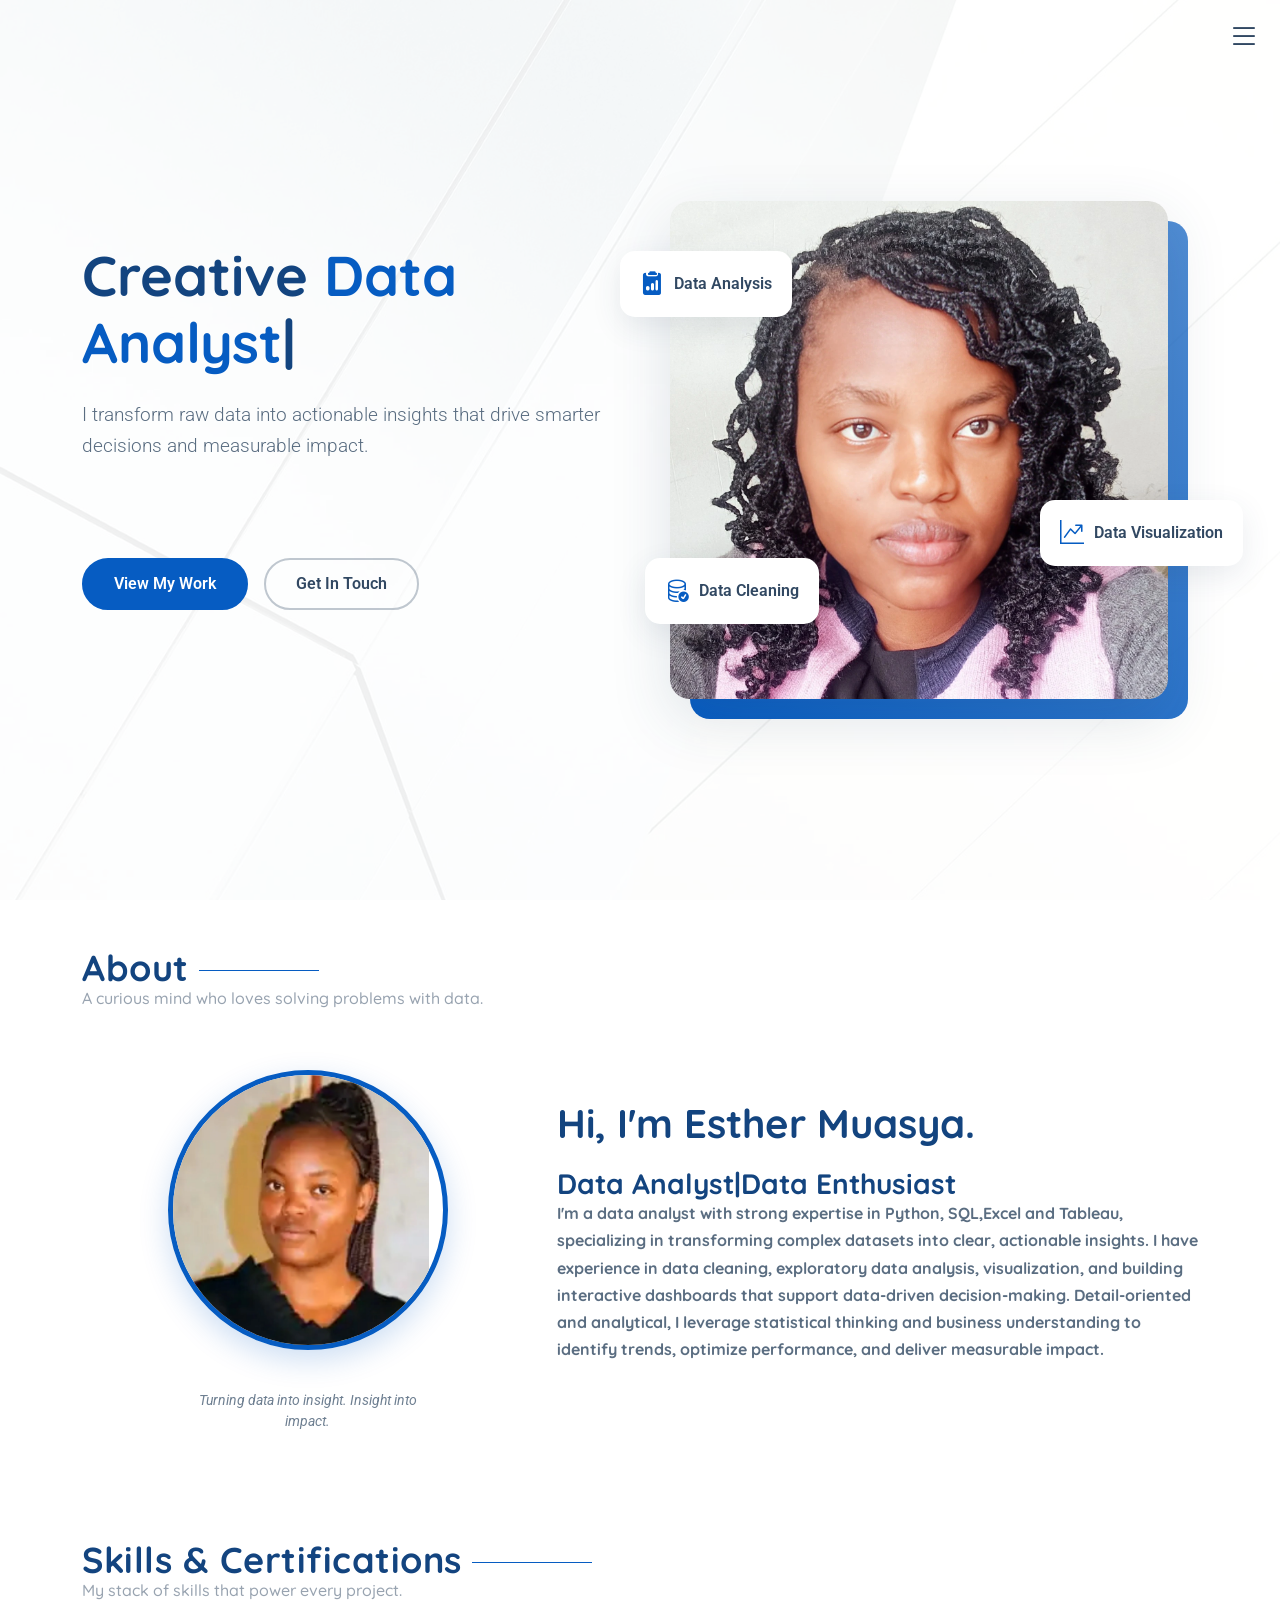
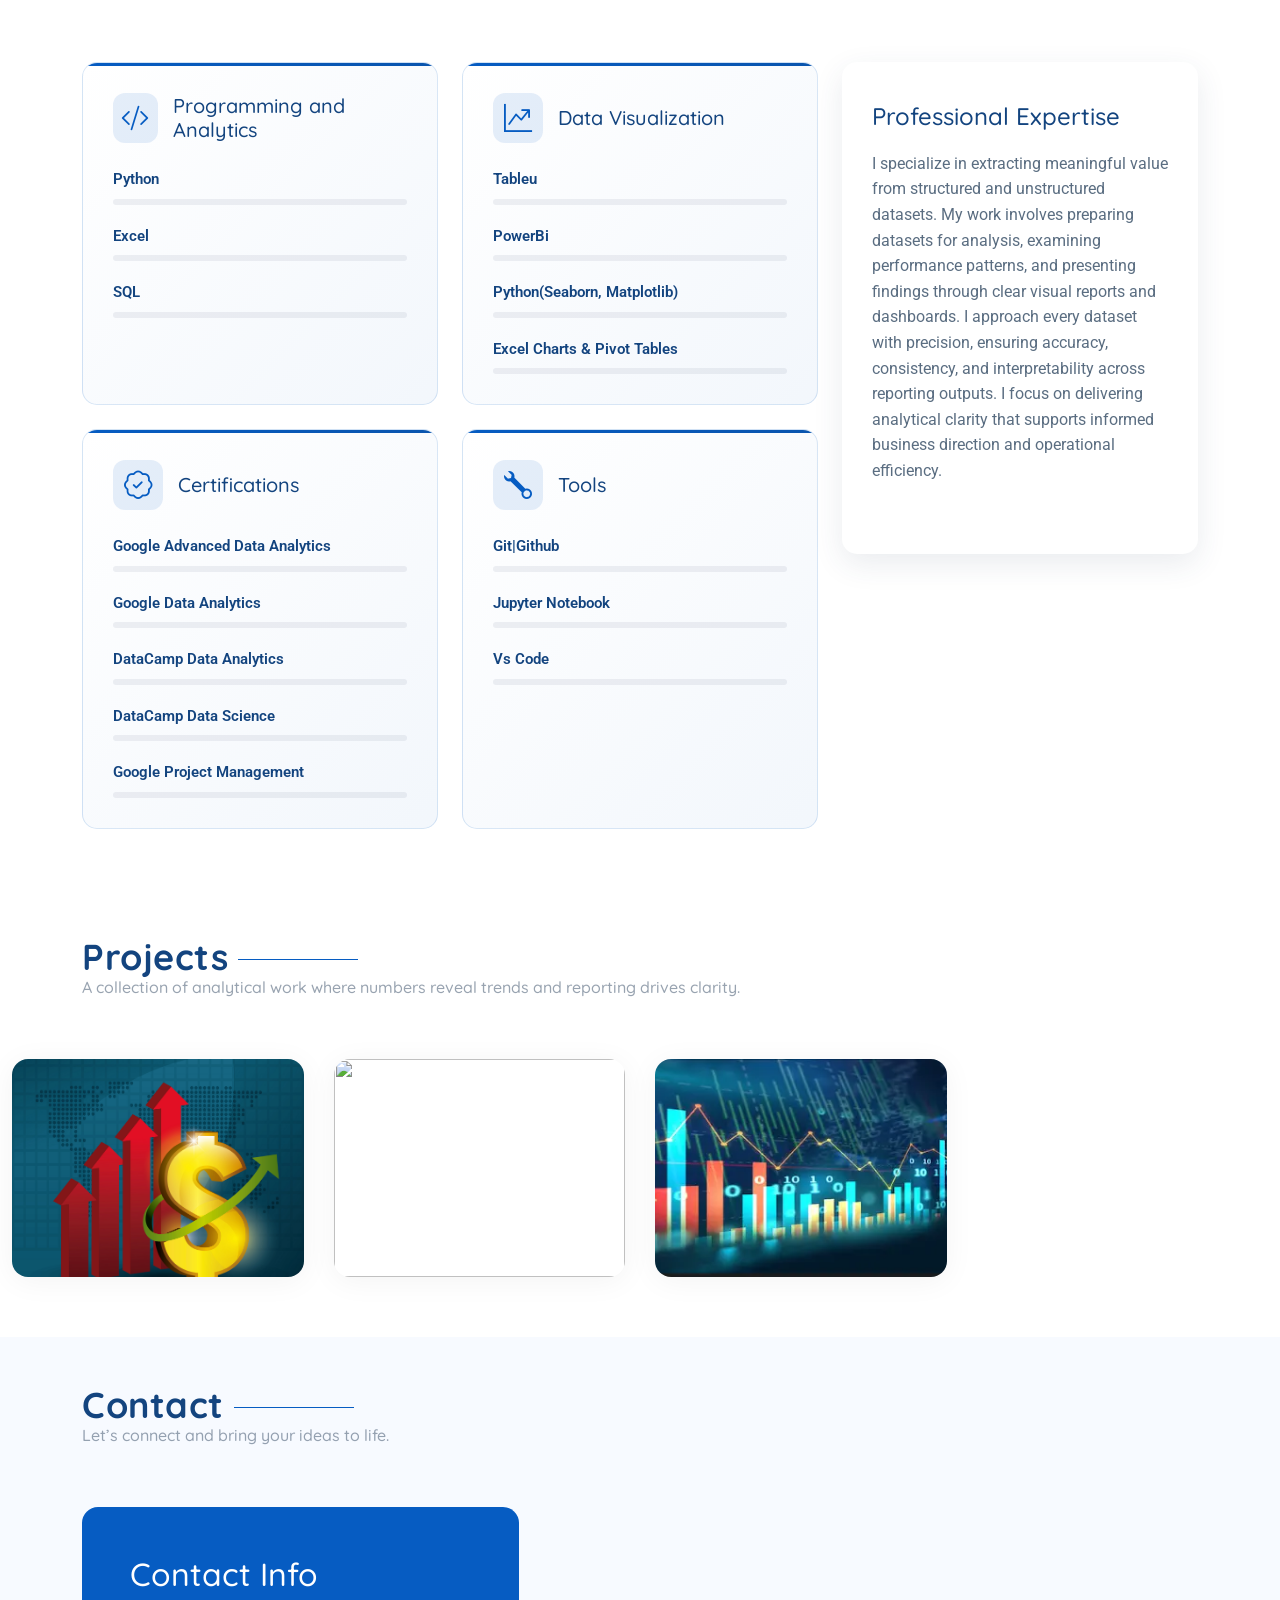
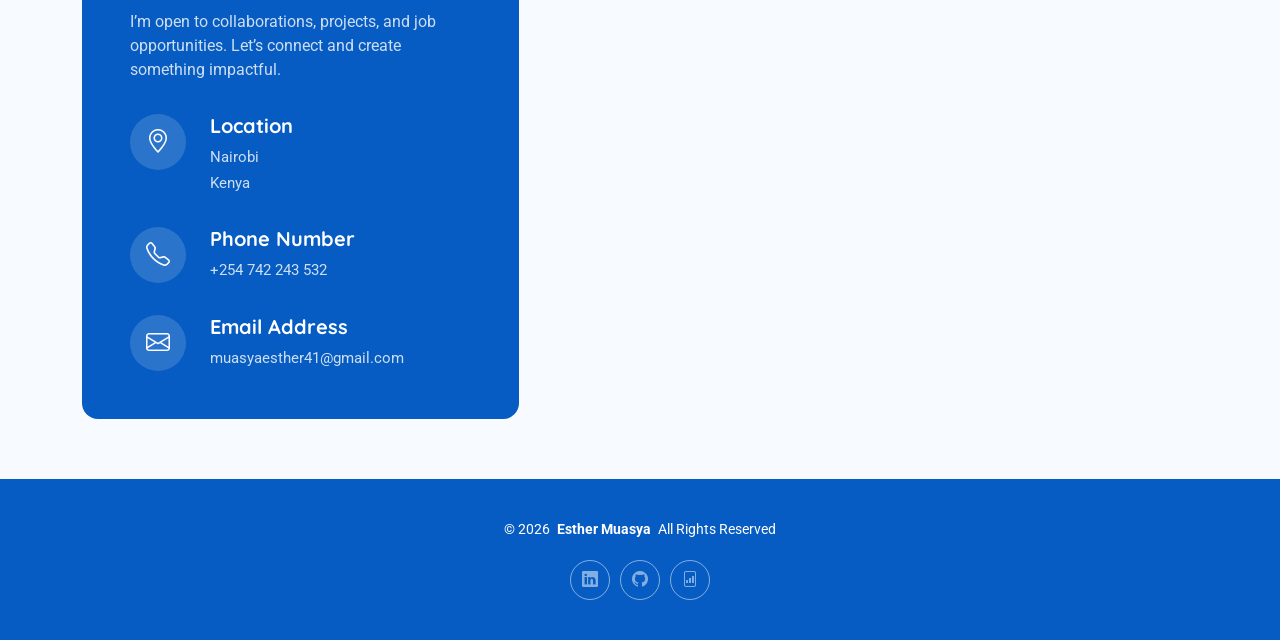
==== index.html @ fe65dd3e "portfolio website" ====
<!DOCTYPE html>
<html lang="en">

<head>
  <meta charset="utf-8">
  <meta content="width=device-width, initial-scale=1.0" name="viewport">
  <title>Esther Muasya</title>
  <meta name="description" content="">
  <meta name="keywords" content="">

  <!-- Favicons -->
  <link href="assets/img/fav1.png" rel="icon">
  <link href="assets/img/apple-touch-icon.png" rel="apple-touch-icon">

  <!-- Fonts -->
  <link href="https://fonts.googleapis.com" rel="preconnect">
  <link href="https://fonts.gstatic.com" rel="preconnect" crossorigin>
  <link href="https://fonts.googleapis.com/css2?family=Roboto:ital,wght@0,100;0,300;0,400;0,500;0,700;0,900;1,100;1,300;1,400;1,500;1,700;1,900&family=Open+Sans:ital,wght@0,300;0,400;0,500;0,600;0,700;0,800;1,300;1,400;1,500;1,600;1,700;1,800&family=Quicksand:wght@300;400;500;600;700&display=swap" rel="stylesheet">

  <!-- Vendor CSS Files -->
  <link href="assets/vendor/bootstrap/css/bootstrap.min.css" rel="stylesheet">
  <link href="assets/vendor/bootstrap-icons/bootstrap-icons.css" rel="stylesheet">
  <link href="assets/vendor/aos/aos.css" rel="stylesheet">
  <link href="assets/vendor/glightbox/css/glightbox.min.css" rel="stylesheet">
  <link href="assets/vendor/swiper/swiper-bundle.min.css" rel="stylesheet">

  <!-- Main CSS File -->
  <link href="assets/css/main.css" rel="stylesheet">

  <!-- =======================================================
  * Template Name: Style
  * Template URL: https://bootstrapmade.com/style-bootstrap-portfolio-template/
  * Updated: Jul 02 2025 with Bootstrap v5.3.7
  * Author: BootstrapMade.com
  * License: https://bootstrapmade.com/license/
  ======================================================== -->
</head>

<body class="index-page">

  <header id="header" class="header d-flex align-items-center fixed-top">
    <div class="container-fluid position-relative d-flex align-items-center justify-content-between">

      <a href="index.html" class="logo d-flex align-items-center">
        <!-- Uncomment the line below if you also wish to use an image logo -->
        <!-- <img src="assets/img/logo.webp" alt=""> -->
        <!-- Uncomment the line below if you also wish to use an text logo -->
        <!-- <h1 class="sitename">Style</h1>  -->
      </a>

      <nav id="navmenu" class="navmenu">

        <div class="profile-img">
          <img src="assets/img/profile/prof.webp" alt="" class="img-fluid rounded-circle">
        </div>

        <a href="index.html" class="logo d-flex align-items-center justify-content-center active">
          <!-- Uncomment the line below if you also wish to use an image logo -->
          <!-- <img src="assets/img/logo.webp" alt=""> -->
          <h1 class="sitename">Esther Muasya</h1>
        </a>

        <div class="social-links text-center">
        <a href="https://www.linkedin.com/in/esther-muasya-0b93b4244" target="blank", rel="noopener noreferrer"><i class="bi bi-linkedin"></i></a>
        <a href="https://github.com/EstherMuasya" target="_blank"><i class="bi bi-github"></i></a>
        <a href="https://public.tableau.com/app/profile/esther.muasya/vizzes" target="blank"><i class="bi bi-file-bar-graph"></i></a>
        </div>

        <ul>
          <li><a href="#hero">Home</a></li>
          <li><a href="#about">About</a></li>
          <li><a href="#skills">Skills & Certifications</a></li>
          <!--<li><a href="#services">Services</a></li>-->
          <li><a href="#portfolio">Projects</a></li>
          
         <!--<li class="dropdown"><a href="#"><span>Dropdown</span> <i class="bi bi-chevron-down toggle-dropdown"></i></a>
            <ul>
              <li><a href="#">Dropdown 1</a></li>
              <li class="dropdown"><a href="#"><span>Deep Dropdown</span> <i class="bi bi-chevron-down toggle-dropdown"></i></a>
                <ul>
                  <li><a href="#">Deep Dropdown 1</a></li>
                  <li><a href="#">Deep Dropdown 2</a></li>
                  <li><a href="#">Deep Dropdown 3</a></li>
                  <li><a href="#">Deep Dropdown 4</a></li>
                  <li><a href="#">Deep Dropdown 5</a></li>
                </ul>
              </li>
              <li><a href="#">Dropdown 2</a></li>
              <li><a href="#">Dropdown 3</a></li>
              <li><a href="#">Dropdown 4</a></li>
            </ul>
          </li> -->
          <li><a href="#contact">Contact</a></li>
        </ul>
        <i class="mobile-nav-toggle d-xl-none bi bi-list"></i>
      </nav>

    </div>
  </header>

  <main class="main">

    <!-- Hero Section -->
    <section id="hero" class="hero section">

      <div class="container">
        <div class="row g-0 align-items-center">

          <div class="col-lg-6 hero-content" data-aos="fade-right" data-aos-delay="100">
            <div class="content-wrapper">
              <h1 class="hero-title">Creative <span class="typed" data-typed-items="Data Analyst, Data Enthusiast"></span></h1>
              <p class="lead">I transform raw data into actionable insights that drive smarter decisions and measurable impact. </p>
              <div class="hero-stats" data-aos="fade-up" data-aos-delay="200">
                <div class="stat-item">
                  <!--<span class="purecounter" data-purecounter-start="0" data-purecounter-end="15" data-purecounter-duration="2">0</span>
                  <span class="stat-label">Projects Completed</span>-->
                </div>
                <div class="stat-item">
                  <!--<span class="purecounter" data-purecounter-start="0" data-purecounter-end="2" data-purecounter-duration="2">0</span>
                  <span class="stat-label">Years Experience</span>-->
                </div>
                <div class="stat-item">
                 <!--<span class="purecounter" data-purecounter-start="0" data-purecounter-end="10" data-purecounter-duration="2">0</span>
                  <span class="stat-label">Happy Clients</span> -->
                </div>
              </div> 

              <div class="hero-actions" data-aos="fade-up" data-aos-delay="300">
                <a href="#portfolio" class="btn btn-primary">View My Work</a>
                <a href="#contact" class="btn btn-outline">Get In Touch</a>
              </div>

              <!--<div class="social-links" data-aos="fade-up" data-aos-delay="400">
                <a href="#"><i class="bi bi-twitter"></i></a>
                <a href="#"><i class="bi bi-linkedin"></i></a>
                <a href="#"><i class="bi bi-github"></i></a>
                <a href="#"><i class="bi bi-instagram"></i></a>
              </div> -->
            </div>
          </div>

          <div class="col-lg-6 hero-image" data-aos="fade-left" data-aos-delay="200">
            <div class="image-container">
              <div class="floating-elements">
                <div class="floating-card card-1" data-aos="zoom-in" data-aos-delay="300">
                  <i class="bi bi-clipboard2-data-fill"></i>
                  <span>Data Analysis</span>
  
                </div>
                <div class="floating-card card-2" data-aos="zoom-in" data-aos-delay="400">
                  <i class="bi bi-graph-up-arrow"></i>
                  <span>Data Visualization</span>
                </div>
                <div class="floating-card card-3" data-aos="zoom-in" data-aos-delay="400">
                  <i class="bi bi-database-check"></i>
                  <span>Data Cleaning</span>
                </div>
                
              </div>
              <img src="assets/img/profile/prof.webp" alt="Portfolio Hero" class="img-fluid hero-main-image">
              <div class="image-overlay"></div>
            </div>
          </div>

        </div>
      </div>

    </section><!-- /Hero Section -->

    <!-- About Section -->
    <section id="about" class="about section">

      <!-- Section Title -->
      <div class="container section-title">
        <h2>About</h2>
        <p>A curious mind who loves solving problems with data.</p>
      </div><!-- End Section Title -->

      <div class="container" data-aos="fade-up" data-aos-delay="100">

        <div class="row align-items-center">

          <div class="col-lg-5" data-aos="fade-right" data-aos-delay="200">
            <div class="profile-image-wrapper">
              <div class="profile-image">
                <img src="assets/img/profile/img3.webp" alt="Profile" class="img-fluid">
              </div>
              <div class="signature-section">
                
                <p class="quote">Turning data into insight. Insight into impact.</p>
              </div>
            </div>
          </div>

          <div class="col-lg-7" data-aos="fade-left" data-aos-delay="300">
            <div class="about-content">
              <div class="intro">
                <h2>Hi, I'm Esther Muasya. <h3 style="margin-top:0; font-weight:bold;">  Data Analyst|Data Enthusiast
                <p>I'm a data analyst with strong expertise in Python, SQL,Excel and Tableau, specializing in transforming complex datasets into clear, 
                  actionable insights. I have experience in data cleaning, exploratory data analysis, visualization, and building interactive dashboards 
                  that support data-driven decision-making. Detail-oriented and analytical, I leverage statistical thinking and business understanding to 
                  identify trends, optimize performance, and deliver measurable impact.</p>
              </div>

              <!--<div class="skills-grid">
                <div class="skill-item" data-aos="zoom-in" data-aos-delay="400">
                  <div class="skill-icon">
                    <i class="bi bi-database-add"></i>
                  </div>
                  <h4>Data Analysis</h4>
                  <p>I transform raw data into insights that drive smarter decisions.</p>
                </div>
                <div class="skill-item" data-aos="zoom-in" data-aos-delay="450">
                  <div class="skill-icon">
                    <i class="bi bi-code-slash"></i>
                  </div>
                  <h4>Development</h4>
                  <p>I build functional and user-friendly systems that solve real problems.</p>
                </div>
                <div class="skill-item" data-aos="zoom-in" data-aos-delay="500">
                  <div class="skill-icon">
                    <i class="bi bi-airplane-engines"></i>
                  </div>
                  <h4>SEO</h4>
                  <p>I optimize websites to improve visibility, ranking, and growth</p>
                </div>
              </div> 

              <div class="journey-timeline" data-aos="fade-up" data-aos-delay="300">
                <div class="timeline-item">
                  <div class="year">2019</div>
                  <div class="description">Graduated with B.A. in Digital Design from Creative University</div>
                </div>
                <div class="timeline-item">
                  <div class="year">2020</div>
                  <div class="description">Joined InnovateTech as Junior Frontend Developer</div>
                </div>
                <div class="timeline-item">
                  <div class="year">2023</div>
                  <div class="description">Launched freelance career specializing in creative web solutions</div>
                </div>
              
              </div>

              <div class="cta-section" data-aos="fade-up" data-aos-delay="400">
                <div class="fun-fact">
                  <span class="emoji">☕</span>
                  <span class="text">Coffee-fueled creative based in Kenya</span>
                
                </div>
               <div class="action-buttons">
                  <a href="#portfolio" class="btn btn-primary">View My Work</a>
                  <a href="#" class="btn btn-outline">Download Resume</a>
                </div> -->
              </div>

            </div>
          </div>

        </div>

      </div>

    </section><!-- /About Section -->

    <!-- Skills Section -->
    
    <section id="skills" class="skills section">
      <div class="container section-title">
        <h2>Skills & Certifications</h2>
        <p>My stack of skills that power every project.</p>
      </div><!-- End Section Title -->

      <div class="container" data-aos="fade-up" data-aos-delay="100">

        <div class="row">
          <div class="col-lg-8">
            <div class="skills-grid">
              <div class="row g-4">
                <div class="col-md-6" data-aos="flip-left" data-aos-delay="200">
                  <div class="skill-card">
                    <div class="skill-header">
                      <i class="bi bi-code-slash"></i>
                      <h3>Programming and Analytics</h3>
                    </div>
                    <div class="skills-animation">
                      <div class="skill-item">
                        <div class="skill-info">
                          <span class="skill-name">Python</span>
                          <!--<span class="skill-percentage">95%</span>-->
                        </div>
                        <div class="skill-bar progress">
                          <!--<div class="progress-bar" role="progressbar" aria-valuenow="95" aria-valuemin="0" aria-valuemax="100"></div>-->
                        </div>
                      </div>

                      <div class="skill-item">
                        <div class="skill-info">
                          <span class="skill-name">Excel</span>
                          <!--<span class="skill-percentage">88%</span>-->
                        </div>
                        <div class="skill-bar progress">
                          <!--<div class="progress-bar" role="progressbar" aria-valuenow="88" aria-valuemin="0" aria-valuemax="100"></div>-->
                        </div>
                      </div>

                      <div class="skill-item">
                        <div class="skill-info">
                          <span class="skill-name">SQL</span>
                          <!--<span class="skill-percentage">82%</span>-->
                        </div>
                        <div class="skill-bar progress">
                          <!--<div class="progress-bar" role="progressbar" aria-valuenow="82" aria-valuemin="0" aria-valuemax="100"></div>-->
                        </div>
                      </div>
                    </div>
                  </div><!-- End Frontend Card -->
                </div>

                <div class="col-md-6" data-aos="flip-left" data-aos-delay="300">
                  <div class="skill-card">
                    <div class="skill-header">
                      <i class="bi bi-graph-up-arrow"></i>
                      <h3>Data Visualization</h3>
                    </div>
                    <div class="skills-animation">
                      <div class="skill-item">
                        <div class="skill-info">
                          <span class="skill-name">Tableu</span>
                          <!--<span class="skill-percentage">92%</span>-->
                        </div>
                        <div class="skill-bar progress">
                          <!--<div class="progress-bar" role="progressbar" aria-valuenow="78" aria-valuemin="0" aria-valuemax="100"></div>-->
                        </div>
                      </div>

                      <div class="skill-item">
                        <div class="skill-info">
                          <span class="skill-name">PowerBi</span>
                          <!--<span class="skill-percentage">89%</span>-->
                        </div>
                        <div class="skill-bar progress">
                          <!--<div class="progress-bar" role="progressbar" aria-valuenow="75" aria-valuemin="0" aria-valuemax="100"></div>-->
                        </div>
                      </div>

                      <div class="skill-item">
                        <div class="skill-info">
                          <span class="skill-name">Python(Seaborn, Matplotlib)</span>
                          <!--<span class="skill-percentage">72%</span>-->
                        </div>
                        <div class="skill-bar progress">
                          <!--<div class="progress-bar" role="progressbar" aria-valuenow="72" aria-valuemin="0" aria-valuemax="100"></div>-->
                        </div>
                      </div>

                      <div class="skill-item">
                        <div class="skill-info">
                          <span class="skill-name">Excel Charts & Pivot Tables</span>
                          <!--<span class="skill-percentage">72%</span>-->
                        </div>
                        <div class="skill-bar progress">
                          <!--<div class="progress-bar" role="progressbar" aria-valuenow="72" aria-valuemin="0" aria-valuemax="100"></div>-->
                        </div>
                      </div>
                    </div>
                  </div><!-- End Backend Card -->
                </div>

                <div class="col-md-6" data-aos="flip-left" data-aos-delay="400">
                  <div class="skill-card">
                    <div class="skill-header">
                      <i class="bi bi-patch-check"></i>
                      <h3>Certifications</h3>
                    </div>
                    <div class="skills-animation">
                      <div class="skill-item">
                        <div class="skill-info">
                          <span class="skill-name">Google Advanced Data Analytics</span>
                          <!--<span class="skill-percentage">95%</span>-->
                        </div>
                        <div class="skill-bar progress">
                          <!--<div class="progress-bar" role="progressbar" aria-valuenow="85" aria-valuemin="0" aria-valuemax="100"></div>-->
                        </div>
                      </div>

                      <div class="skill-item">
                        <div class="skill-info">
                          <span class="skill-name">Google Data Analytics</span>
                          <!--<span class="skill-percentage">95%</span>-->
                        </div>
                        <div class="skill-bar progress">
                          <!--<div class="progress-bar" role="progressbar" aria-valuenow="70" aria-valuemin="0" aria-valuemax="100"></div>-->
                        </div>
                      </div>
                      <div class="skill-item">
                        <div class="skill-info">
                          <span class="skill-name">DataCamp Data Analytics</span>
                          <!--<span class="skill-percentage">93%</span>-->
                        </div>
                        <div class="skill-bar progress">
                          <!--<div class="progress-bar" role="progressbar" aria-valuenow="68" aria-valuemin="0" aria-valuemax="100"></div>-->
                        </div>
                      </div>
                      <div class="skill-item">
                        <div class="skill-info">
                          <span class="skill-name">DataCamp Data Science</span>
                          <!--<span class="skill-percentage">90%</span>-->
                        </div>
                        <div class="skill-bar progress">
                          <!--<div class="progress-bar" role="progressbar" aria-valuenow="68" aria-valuemin="0" aria-valuemax="100"></div>-->
                        </div>
                      </div>

                      <div class="skill-item">
                        <div class="skill-info">
                          <span class="skill-name">Google Project Management</span>
                          <!--<span class="skill-percentage">80%</span>-->
                        </div>
                        <div class="skill-bar progress">
                          <!--<div class="progress-bar" role="progressbar" aria-valuenow="68" aria-valuemin="0" aria-valuemax="100"></div>-->
                        </div>
                      </div>
                      <!--<div class="skill-item">
                        <div class="skill-info">
                          <span class="skill-name">Machine Learning and AI</span>
                          <span class="skill-percentage">80%</span>
                        </div>
                        <div class="skill-bar progress">
                          <div class="progress-bar" role="progressbar" aria-valuenow="68" aria-valuemin="0" aria-valuemax="100"></div>
                        </div>
                      </div>-->
                    </div>
                  </div><!--End Design Card -->
                </div>

                <div class="col-md-6" data-aos="flip-left" data-aos-delay="500">
                  <div class="skill-card">
                    <div class="skill-header">
                      <i class="bi bi-wrench"></i>
                      <h3>Tools</h3>
                    </div>
                    <div class="skills-animation">
                      <div class="skill-item">
                        <div class="skill-info">
                          <span class="skill-name">Git|Github</span>
                          <!--<span class="skill-percentage">96%</span>-->
                        </div>
                        <div class="skill-bar progress">
                          <!--<div class="progress-bar" role="progressbar" aria-valuenow="76" aria-valuemin="0" aria-valuemax="100"></div>-->
                        </div>
                      </div>

                      <div class="skill-item">
                        <div class="skill-info">
                          <span class="skill-name">Jupyter Notebook</span>
                          <!--<span class="skill-percentage">92%</span>-->
                        </div>
                        <div class="skill-bar progress">
                          <!--<div class="progress-bar" role="progressbar" aria-valuenow="73" aria-valuemin="0" aria-valuemax="100"></div>-->
                        </div>
                      </div>

                      <div class="skill-item">
                        <div class="skill-info">
                          <span class="skill-name">Vs Code</span>
                          <!--<span class="skill-percentage">87%</span>-->
                        </div>
                        <div class="skill-bar progress">
                          <!--<div class="progress-bar" role="progressbar" aria-valuenow="90" aria-valuemin="0" aria-valuemax="100"></div>-->
                        </div>
                      </div>
                    </div>
                  </div> 
                </div>
              </div>
            </div><!-- End Skills Grid -->
          </div>

          <div class="col-lg-4">
            <div class="skills-summary" data-aos="fade-left" data-aos-delay="200">
              <h3>Professional Expertise</h3>
              <p>I specialize in extracting meaningful value from structured and unstructured datasets.
                 My work involves preparing datasets for analysis, examining performance patterns, and 
                 presenting findings through clear visual reports and dashboards. 
                 I approach every dataset with precision, ensuring accuracy, consistency, and interpretability across reporting outputs.
                 I focus on delivering analytical clarity that supports informed business direction and operational efficiency.</p>

             <!-- <div class="summary-stats">
                <div class="stat-item" data-aos="zoom-in" data-aos-delay="300">
                  <div class="stat-circle">
                    <i class="bi bi-trophy"></i>
                  </div>
                  <div class="stat-info">
                    <span class="stat-number">5+</span>
                    <span class="stat-label">Years Experience</span>
                  </div>
                </div>

                <div class="stat-item" data-aos="zoom-in" data-aos-delay="400">
                  <div class="stat-circle">
                    <i class="bi bi-diagram-3"></i>
                  </div>
                  <div class="stat-info">
                    <span class="stat-number">50+</span>
                    <span class="stat-label">Projects Completed</span>
                  </div>
                </div>

                <div class="stat-item" data-aos="zoom-in" data-aos-delay="500">
                  <div class="stat-circle">
                    <i class="bi bi-people"></i>
                  </div>
                  <div class="stat-info">
                    <span class="stat-number">30+</span>
                    <span class="stat-label">Happy Clients</span>
                  </div>
                </div>
              </div> 

              <div class="skills-badges" data-aos="fade-up" data-aos-delay="600">
                <h3>Certifications</h3>
                <div class="badge-list">
                  <div class="skill-badge">Google Advanced Data Analytics</div>
                  <div class="skill-badge">Google Data Analytics</div>
                  <div class="skill-badge">DataCamp Data Analyst</div>
                  <div class="skill-badge">DataCamp Data Scientist</div>
                  <div class="skill-badge">Google Project Management</div>
                  <div class="skill-badge">Google IT Support</div>
                </div>
              </div>-->
            </div><!-- End Skills Summary -->
          </div>
        </div>

      </div>

    </section><!-- /Skills Section -->

  

    <!-- Services Section -->
    <!--<section id="services" class="services section">

      Section Title 
      <div class="container section-title">
        <h2>Services</h2>
        <p>Here’s how I can help you with data, development, and visibility</p>
      </div> End Section Title 

      <div class="container" data-aos="fade-up" data-aos-delay="100">

        <div class="row g-4">

           Card 1
          <div class="col-lg-4 col-md-6" data-aos="fade-up" data-aos-delay="100">
            <div class="service-item">
              <div class="icon">
                <i class="bi bi-graph-up"></i>
              </div>
              <h3>Analytics & Visualization</h3>
              <p>I help organizations make smarter, data-driven decisions by turning 
                raw datasets into meaningful insights. From cleaning and validating data 
                to performing exploratory analysis and creating interactive dashboards, 
                I ensure that data is accurate, clear, and actionable, uncovering trends and 
                patterns that support decision-making, optimize processes, and drive measurable results.</p>
              <div class="card-links">
                <a href="#" class="link-item">
                  Learn More
                  <i class="bi bi-arrow-right"></i>
                </a>
              </div>
            </div>
          </div><End Service Item 

          Card 2 
          <div class="col-lg-4 col-md-6" data-aos="fade-up" data-aos-delay="200">
            <div class="service-item">
              <div class="icon">
                <i class="bi bi-braces-asterisk"></i>
              </div>
              <h3>Web Solutions</h3>
              <p>I build custom web solutions that help businesses work smarter and connect better with their audience. 
                From responsive websites to functional systems, I focus on creating platforms that are fast, reliable, 
                and easy to use. By combining clean design with various technologies, I deliver digital products that not 
                only meet client needs but also support long-term growth.
                
                </p>
              <div class="card-links">
                <a href="#" class="link-item">
                  Learn More
                  <i class="bi bi-arrow-right"></i>
                </a>
              </div>
            </div>
          </div>End Service Item 

          Card 3 
          <div class="col-lg-4 col-md-6" data-aos="fade-up" data-aos-delay="300">
            <div class="service-item">
              <div class="icon">
                <i class="bi bi-shield-check"></i>
              </div>
              <h3>Content & SEO Strategy</h3>
              <p>I help businesses boost online visibility and reach through tailored SEO strategies. 
                From on-page optimization like keyword research, content structuring, and metadata, 
                to technical improvements such as site speed. I ensure websites perform well for both 
                users and search engines, resulting to higher rankings, increased traffic and stronger digital growth.</p>
              <div class="card-links">
                <a href="#" class="link-item">
                  Learn More
                  <i class="bi bi-arrow-right"></i>
                </a>
              </div>
            </div>
          </div> End Service Item 

          </div>
          </div>
          </section>
    </section> /Services Section -->

    <!-- Portfolio Section -->
    <section id="portfolio" class="portfolio section">

      <!-- Section Title -->
      <div class="container section-title">
        <h2>Projects</h2>
        <p>A collection of analytical work where numbers reveal trends and reporting drives clarity.</p>
      </div><!-- End Section Title -->

      <div class="container-fluid" data-aos="fade-up" data-aos-delay="100">

        <div class="isotope-layout" data-default-filter="*" data-layout="masonry" data-sort="original-order">

          <!--<ul class="portfolio-filters isotope-filters" data-aos="fade-up" data-aos-delay="200">
            <li data-filter="*" class="filter-active">
              <i class="bi bi-grid-3x3"></i> All Projects
            </li>
            <li data-filter=".filter-ui">
              Data
            </li>
            <li data-filter=".filter-development">
              Development
            </li>
            <li data-filter=".filter-photography">
              SEO
            </li>
          
          </ul>-->

          <div class="row g-4 isotope-container" data-aos="fade-up" data-aos-delay="300">

            <div class="col-xl-3 col-lg-4 col-md-6 portfolio-item isotope-item filter-ui">
              <article class="portfolio-entry">
                <figure class="entry-image">
                  <img src="assets/img/portfolio/sales.webp" class="img-fluid" alt="" loading="lazy">
                  <div class="entry-overlay">
                    <div class="overlay-content">
                      <div class="entry-meta"></div>
                      <h3 class="entry-title">Product Sales Analysis</h3>
                      <div class="entry-links">
                        <a href="assets/img/portfolio/sales.webp" class="glightbox" data-gallery="portfolio-gallery-ui" data-glightbox="title: Product Sales Analysis; description: Cracking the code of customer behavior.">
                          <i class="bi bi-arrows-angle-expand"></i>
                        </a>
                        <a href="products-sales.html">
                          <i class="bi bi-arrow-right"></i>
                        </a>
                      </div>
                    </div>
                  </div>
                </figure>
              </article>
            </div><!-- End Portfolio Item -->

            <div class="col-xl-3 col-lg-4 col-md-6 portfolio-item isotope-item filter-ui">
              <article class="portfolio-entry">
                <figure class="entry-image">
                  <img src="assets/img/portfolio/wage patterns.webp" class="img-fluid" alt="" loading="lazy">
                  <div class="entry-overlay">
                    <div class="overlay-content">
                      <div class="entry-meta"></div>
                      <h3 class="entry-title">Exploring Wage Patterns & Determinants</h3>
                      <div class="entry-links">
                        <a href="assets/img/portfolio/wage patterns.webp" class="glightbox" data-gallery="portfolio-gallery-ui" data-glightbox="title: EDA of Wage Patterns and Determinants; description: From raw data to insights on wage dynamics.">
                          <i class="bi bi-arrows-angle-expand"></i>
                        </a>
                        <a href="wage-patterns.html">
                          <i class="bi bi-arrow-right"></i>
                        </a>
                      </div>
                    </div>
                  </div>
                </figure>
              </article>
            </div><!-- End Portfolio Item -->

            <div class="col-xl-3 col-lg-4 col-md-6 portfolio-item isotope-item filter-ui">
              <article class="portfolio-entry">
                <figure class="entry-image">
                  <img src="assets/img/portfolio/churn.webp" class="img-fluid" alt="" loading="lazy">
                  <div class="entry-overlay">
                    <div class="overlay-content">
                      <div class="entry-meta"></div>
                      <h3 class="entry-title">Customer Churn Dashboard</h3>
                      <div class="entry-links">
                        <a href="assets/img/portfolio/churn.webp" class="glightbox" data-gallery="portfolio-gallery-ui" data-glightbox="title: Customer Churn Dashboard; description: Churn decoded, See why customers leave.">
                          <i class="bi bi-arrows-angle-expand"></i>
                        </a>
                        <a href="churn-dashboard.html">
                          <i class="bi bi-arrow-right"></i>
                        </a>
                      </div>
                    </div>
                  </div>
                </figure>
              </article>
            </div> <!-- End Portfolio Item -->

            
            <!--<div class="col-xl-3 col-lg-4 col-md-6 portfolio-item isotope-item filter-ui">
              <article class="portfolio-entry">
                <figure class="entry-image">
                  <img src="assets/img/portfolio/SQL.webp" class="img-fluid" alt="" loading="lazy">
                  <div class="entry-overlay">
                    <div class="overlay-content">
                      <div class="entry-meta"></div>
                      <h3 class="entry-title">SQL Projects</h3>
                      <div class="entry-links">
                        <a href="assets/img/portfolio/churn.webp" class="glightbox" data-gallery="portfolio-gallery-ui" data-glightbox="title: SQL Projects; description: Asking the right questions, one SQL query at a time.">
                          <i class="bi bi-arrows-angle-expand"></i>
                        </a>
                        <a href="customer-sql.html">
                          <i class="bi bi-arrow-right"></i>
                        </a>
                      </div>
                    </div>
                  </div>
                </figure>
              </article>
            </div> End Portfolio Item -->

            

            <!--<div class="col-xl-3 col-lg-4 col-md-6 portfolio-item isotope-item filter-development">
              <article class="portfolio-entry">
                <figure class="entry-image">
                  <img src="assets/img/portfolio/portfolio-10.webp" class="img-fluid" alt="" loading="lazy">
                  <div class="entry-overlay">
                    <div class="overlay-content">
                      <div class="entry-meta">Development</div>
                      <h3 class="entry-title">E-Learning Platform</h3>
                      <div class="entry-links">
                        <a href="assets/img/portfolio/portfolio-10.webp" class="glightbox" data-gallery="portfolio-gallery-development" data-glightbox="title: E-Learning Platform; description: Nulla vitae elit libero, a pharetra augue mollis interdum.">
                          <i class="bi bi-arrows-angle-expand"></i>
                        </a>
                        <a href="portfolio-details.html">
                          <i class="bi bi-arrow-right"></i>
                        </a>
                      </div>
                    </div>
                  </div>
                </figure>
              </article>
            </div> End Portfolio Item -->

            

            

            <!--<div class="col-xl-3 col-lg-4 col-md-6 portfolio-item isotope-item filter-photography">
              <article class="portfolio-entry">
                <figure class="entry-image">
                  <img src="assets/img/portfolio/portfolio-7.webp" class="img-fluid" alt="" loading="lazy">
                  <div class="entry-overlay">
                    <div class="overlay-content">
                      <div class="entry-meta">Photograph</div>
                      <h3 class="entry-title">Urban Architecture</h3>
                      <div class="entry-links">
                        <a href="assets/img/portfolio/portfolio-7.webp" class="glightbox" data-gallery="portfolio-gallery-photography" data-glightbox="title: Urban Architecture; description: Sed ut perspiciatis unde omnis iste natus error sit voluptatem.">
                          <i class="bi bi-arrows-angle-expand"></i>
                        </a>
                        <a href="portfolio-details.html">
                          <i class="bi bi-arrow-right"></i>
                        </a>
                      </div>
                    </div>
                  </div>
                </figure>
              </article>
            </div> End Portfolio Item 

            <div class="col-xl-3 col-lg-4 col-md-6 portfolio-item isotope-item filter-marketing">
              <article class="portfolio-entry">
                <figure class="entry-image">
                  <img src="assets/img/portfolio/portfolio-4.webp" class="img-fluid" alt="" loading="lazy">
                  <div class="entry-overlay">
                    <div class="overlay-content">
                      <div class="entry-meta">Marketing</div>
                      <h3 class="entry-title">Social Media Campaign</h3>
                      <div class="entry-links">
                        <a href="assets/img/portfolio/portfolio-4.webp" class="glightbox" data-gallery="portfolio-gallery-marketing" data-glightbox="title: Social Media Campaign; description: Quis autem vel eum iure reprehenderit qui in ea voluptate.">
                          <i class="bi bi-arrows-angle-expand"></i>
                        </a>
                        <a href="portfolio-details.html">
                          <i class="bi bi-arrow-right"></i>
                        </a>
                      </div>
                    </div>
                  </div>
                </figure>
              </article>
            </div>End Portfolio Item 

            

        


           <div class="col-xl-3 col-lg-4 col-md-6 portfolio-item isotope-item filter-development">
              <article class="portfolio-entry">
                <figure class="entry-image">
                  <img src="assets/img/portfolio/portfolio-11.webp" class="img-fluid" alt="" loading="lazy">
                  <div class="entry-overlay">
                    <div class="overlay-content">
                      <div class="entry-meta">Development</div>
                      <h3 class="entry-title">Cloud Management System</h3>
                      <div class="entry-links">
                        <a href="assets/img/portfolio/portfolio-11.webp" class="glightbox" data-gallery="portfolio-gallery-development" data-glightbox="title: Cloud Management System; description: Temporibus autem quibusdam et aut officiis debitis.">
                          <i class="bi bi-arrows-angle-expand"></i>
                        </a>
                        <a href="portfolio-details.html">
                          <i class="bi bi-arrow-right"></i>
                        </a>
                      </div>
                    </div>
                  </div>
                </figure>
              </article>
            </div> End Portfolio Item 

            <div class="col-xl-3 col-lg-4 col-md-6 portfolio-item isotope-item filter-photography">
              <article class="portfolio-entry">
                <figure class="entry-image">
                  <img src="assets/img/portfolio/portfolio-8.webp" class="img-fluid" alt="" loading="lazy">
                  <div class="entry-overlay">
                    <div class="overlay-content">
                      <div class="entry-meta">Photography</div>
                      <h3 class="entry-title">Nature Collection</h3>
                      <div class="entry-links">
                        <a href="assets/img/portfolio/portfolio-8.webp" class="glightbox" data-gallery="portfolio-gallery-photography" data-glightbox="title: Nature Collection; description: Integer posuere erat a ante venenatis dapibus posuere velit aliquet.">
                          <i class="bi bi-arrows-angle-expand"></i>
                        </a>
                        <a href="portfolio-details.html">
                          <i class="bi bi-arrow-right"></i>
                        </a>
                      </div>
                    </div>
                  </div>
                </figure>
              </article>
            </div>< End Portfolio Item 

            <div class="col-xl-3 col-lg-4 col-md-6 portfolio-item isotope-item filter-marketing">
              <article class="portfolio-entry">
                <figure class="entry-image">
                  <img src="assets/img/portfolio/portfolio-5.webp" class="img-fluid" alt="" loading="lazy">
                  <div class="entry-overlay">
                    <div class="overlay-content">
                      <div class="entry-meta">Marketing</div>
                      <h3 class="entry-title">Brand Strategy</h3>
                      <div class="entry-links">
                        <a href="assets/img/portfolio/portfolio-5.webp" class="glightbox" data-gallery="portfolio-gallery-marketing" data-glightbox="title: Brand Strategy; description: Fusce dapibus, tellus ac cursus commodo, tortor mauris condimentum.">
                          <i class="bi bi-arrows-angle-expand"></i>
                        </a>
                        <a href="portfolio-details.html">
                          <i class="bi bi-arrow-right"></i>
                        </a>
                      </div>
                    </div>
                  </div>
                </figure>
              </article>
            </div>End Portfolio Item -->

          </div><!-- End Portfolio Container -->

        </div>

      </div>

    </section><!-- /Portfolio Section -->

    <!-- Testimonials Section -->
    <!--<section id="testimonials" class="testimonials section">
      Section Title 
      <div class="container section-title">
        <h2>Testimonials</h2>
        <p>What others say about working with me.</p>
      </div>End Section Title 

      <div class="container" data-aos="fade-up" data-aos-delay="100">

        <div class="row">
          <div class="col-12">
            <div class="critic-reviews" data-aos="fade-up" data-aos-delay="300">
              <div class="row">
                <div class="col-md-4">
                  <div class="critic-review">
                    <div class="review-quote">"</div>
                    <div class="stars">
                      <i class="bi bi-star-fill"></i>
                      <i class="bi bi-star-fill"></i>
                      <i class="bi bi-star-fill"></i>
                      <i class="bi bi-star-fill"></i>
                      <i class="bi bi-star-fill"></i>
                    </div>
                    <p>Pellentesque in ipsum id orci porta dapibus. Vivamus magna justo, lacinia eget consectetur sed, convallis at tellus.</p>
                    <div class="critic-info">
                      <div class="critic-name">The New York Times</div>
                    </div>
                  </div>
                </div>
               <div class="col-md-4">
                  <div class="critic-review">
                    <div class="review-quote">"</div>
                    <div class="stars">
                      <i class="bi bi-star-fill"></i>
                      <i class="bi bi-star-fill"></i>
                      <i class="bi bi-star-fill"></i>
                      <i class="bi bi-star-fill"></i>
                      <i class="bi bi-star-half"></i>
                    </div>
                    <p>Curabitur non nulla sit amet nisl tempus convallis quis ac lectus. Nulla quis lorem ut libero malesuada feugiat.</p>
                    <div class="critic-info">
                      <div class="critic-name">Washington Post</div>
                    </div>
                  </div>
                </div>
                <div class="col-md-4">
                  <div class="critic-review">
                    <div class="review-quote">"</div>
                    <div class="stars">
                      <i class="bi bi-star-fill"></i>
                      <i class="bi bi-star-fill"></i>
                      <i class="bi bi-star-fill"></i>
                      <i class="bi bi-star-fill"></i>
                      <i class="bi bi-star-fill"></i>
                    </div>
                    <p>Mauris blandit aliquet elit, eget tincidunt nibh pulvinar a. Vivamus suscipit tortor eget felis porttitor volutpat.</p>
                    <div class="critic-info">
                      <div class="critic-name">The Guardian</div>
                    </div>
                  </div>
                </div>
              </div>
            </div>

            <div class="testimonials-container">
              <div class="swiper testimonials-slider init-swiper" data-aos="fade-up" data-aos-delay="400">
                <script type="application/json" class="swiper-config">
                  {
                    "loop": true,
                    "speed": 600,
                    "autoplay": {
                      "delay": 5000
                    },
                    "slidesPerView": 1,
                    "spaceBetween": 30,
                    "pagination": {
                      "el": ".swiper-pagination",
                      "type": "bullets",
                      "clickable": true
                    },
                    "breakpoints": {
                      "768": {
                        "slidesPerView": 2
                      },
                      "992": {
                        "slidesPerView": 3
                      }
                    }
                  }
                </script>

                <div class="swiper-wrapper">
                  <div class="swiper-slide">
                    <div class="testimonial-item">
                      <div class="stars">
                        <i class="bi bi-star-fill"></i>
                        <i class="bi bi-star-fill"></i>
                        <i class="bi bi-star-fill"></i>
                        <i class="bi bi-star-fill"></i>
                        <i class="bi bi-star-fill"></i>
                      </div>
                      <p>
                        Proin eget tortor risus. Vestibulum ac diam sit amet quam vehicula elementum sed sit amet dui. Nulla quis lorem ut libero malesuada feugiat.
                      </p>
                      <div class="testimonial-profile">
                        <img src="assets/img/person/person-f-1.webp" alt="Reviewer" class="img-fluid rounded-circle">
                        <div>
                          <h3>Jane Smith</h3>
                          <h4>Book Enthusiast</h4>
                        </div>
                      </div>
                    </div>
                  </div> End testimonial item 

                  <div class="swiper-slide">
                    <div class="testimonial-item">
                      <div class="stars">
                        <i class="bi bi-star-fill"></i>
                        <i class="bi bi-star-fill"></i>
                        <i class="bi bi-star-fill"></i>
                        <i class="bi bi-star-fill"></i>
                        <i class="bi bi-star-fill"></i>
                      </div>
                      <p>
                        Curabitur arcu erat, accumsan id imperdiet et, porttitor at sem. Cras ultricies ligula sed magna dictum porta. Vestibulum ante ipsum primis in faucibus orci luctus.
                      </p>
                      <div class="testimonial-profile">
                        <img src="assets/img/person/person-m-2.webp" alt="Reviewer" class="img-fluid rounded-circle">
                        <div>
                          <h3>Michael Johnson</h3>
                          <h4>Sci-Fi Blogger</h4>
                        </div>
                      </div>
                    </div>
                  </div>< End testimonial item 

                  <div class="swiper-slide">
                    <div class="testimonial-item">
                      <div class="stars">
                        <i class="bi bi-star-fill"></i>
                        <i class="bi bi-star-fill"></i>
                        <i class="bi bi-star-fill"></i>
                        <i class="bi bi-star-fill"></i>
                        <i class="bi bi-star-half"></i>
                      </div>
                      <p>
                        Quisque velit nisi, pretium ut lacinia in, elementum id enim. Cras ultricies ligula sed magna dictum porta. Donec sollicitudin molestie malesuada.
                      </p>
                      <div class="testimonial-profile">
                        <img src="assets/img/person/person-f-3.webp" alt="Reviewer" class="img-fluid rounded-circle">
                        <div>
                          <h3>Emily Davis</h3>
                          <h4>Book Club President</h4>
                        </div>
                      </div>
                    </div>
                  </div> End testimonial item 

                  <div class="swiper-slide">
                    <div class="testimonial-item">
                      <div class="stars">
                        <i class="bi bi-star-fill"></i>
                        <i class="bi bi-star-fill"></i>
                        <i class="bi bi-star-fill"></i>
                        <i class="bi bi-star-fill"></i>
                        <i class="bi bi-star-fill"></i>
                      </div>
                      <p>
                        Mauris blandit aliquet elit, eget tincidunt nibh pulvinar a. Curabitur aliquet quam id dui posuere blandit. Lorem ipsum dolor sit amet, consectetur.
                      </p>
                      <div class="testimonial-profile">
                        <img src="assets/img/person/person-m-4.webp" alt="Reviewer" class="img-fluid rounded-circle">
                        <div>
                          <h3>Robert Wilson</h3>
                          <h4>Literary Reviewer</h4>
                        </div>
                      </div>
                    </div>
                  </div>End testimonial item 

                </div>
                <div class="swiper-pagination"></div>
              </div>
            </div>
          </div>
        </div>

        <div class="row">
          <div class="col-12 text-center" data-aos="fade-up">
            <div class="overall-rating">
              <div class="rating-number">4.8</div>
              <div class="rating-stars">
                <i class="bi bi-star-fill"></i>
                <i class="bi bi-star-fill"></i>
                <i class="bi bi-star-fill"></i>
                <i class="bi bi-star-fill"></i>
                <i class="bi bi-star-half"></i>
              </div>
              <p>Based on 230+ reviews</p>
              <div class="rating-platforms">
                <span>Goodreads</span>
                <span>Amazon</span>
                <span>Barnes &amp; Noble</span>
              </div>
            </div>
          </div>
        </div>
      </div>
    </section> /Testimonials Section -->

    <!-- Faq Section -->
    


    <!-- Contact Section -->
    <section id="contact" class="contact section light-background">

      <!-- Section Title -->
      <div class="container section-title">
        <h2>Contact</h2>
        <p>Let’s connect and bring your ideas to life.</p>
      </div><!-- End Section Title -->

      <div class="container" data-aos="fade-up" data-aos-delay="100">

        <div class="row g-4 g-lg-5">
          <div class="col-lg-5">
            <div class="info-box" data-aos="fade-up" data-aos-delay="200">
              <h3>Contact Info</h3>
              <p>I’m open to collaborations, projects, and job opportunities. Let’s connect and create something impactful.</p>

              <div class="info-item" data-aos="fade-up" data-aos-delay="300">
                <div class="icon-box">
                  <i class="bi bi-geo-alt"></i>
                </div>
                <div class="content">
                  <h4>Location</h4>
                  <p>Nairobi</p>
                  <p>Kenya</p>
                </div>
              </div>

              <div class="info-item" data-aos="fade-up" data-aos-delay="400">
                <div class="icon-box">
                  <i class="bi bi-telephone"></i>
                </div>
                <div class="content">
                  <h4>Phone Number</h4>
                  <p>+254 742 243 532</p>

                </div>
              </div>

              <div class="info-item" data-aos="fade-up" data-aos-delay="500">
                <div class="icon-box">
                  <i class="bi bi-envelope"></i>
                </div>
                <div class="content">
                  <h4>Email Address</h4>
                  <p>muasyaesther41@gmail.com</p>
               
                </div>
              </div>
            </div>
          </div>

          <!--<div class="col-lg-7">
            <div class="contact-form" data-aos="fade-up" data-aos-delay="300">
              <h3>Get In Touch</h3>
              <p>Start a conversation.</p>

              <form action="forms/contact.php" method="post" class="php-email-form" data-aos="fade-up" data-aos-delay="200">
                <div class="row gy-4">

                  <div class="col-md-6">
                    <input type="text" name="name" class="form-control" placeholder="Your Name" required="">
                  </div>

                  <div class="col-md-6 ">
                    <input type="email" class="form-control" name="email" placeholder="Your Email" required="">
                  </div>

                  <div class="col-12">
                    <input type="text" class="form-control" name="subject" placeholder="Subject" required="">
                  </div>

                  <div class="col-12">
                    <textarea class="form-control" name="message" rows="6" placeholder="Message" required=""></textarea>
                  </div>

                  <div class="col-12 text-center">
                    <div class="loading">Loading</div>
                    <div class="error-message"></div>
                    <div class="sent-message">Your message has been sent. Thank you!</div>

                    <button type="submit" class="btn">Send Message</button>
                  </div>

                </div>
              </form>

            </div>
          </div>-->

        </div>

      </div>

    </section><!-- /Contact Section -->
    

  </main>

  <footer id="footer" class="footer dark-background">

    <div class="container">
      <div class="copyright text-center ">
        <p>© <span>2026</span> <strong class="px-1 sitename">Esther Muasya</strong> <span>All Rights Reserved</span></p>
      </div>
      <div class="social-links d-flex justify-content-center">
        <a href="https://www.linkedin.com/in/esther-muasya-0b93b4244" target="blank", rel="noopener noreferrer"><i class="bi bi-linkedin"></i></a>
        <a href="https://github.com/EstherMuasya" target="_blank"><i class="bi bi-github"></i></a>
        <a href="https://public.tableau.com/app/profile/esther.muasya/vizzes" target="blank"><i class="bi bi-file-bar-graph"></i></a>
        </div>
      <!--<div class="credits">
        All the links in the footer should remain intact. -->
        <!-- You can delete the links only if you've purchased the pro version. -->
        <!-- Licensing information: https://bootstrapmade.com/license/ -->
        <!-- Purchase the pro version with working PHP/AJAX contact form: [buy-url] 
        Designed by Esther Muasya
      </div> -->
    </div>

  </footer>

  <!-- Scroll Top -->
  <a href="#" id="scroll-top" class="scroll-top d-flex align-items-center justify-content-center"><i class="bi bi-arrow-up-short"></i></a>

  <!-- Vendor JS Files -->
  <script src="assets/vendor/bootstrap/js/bootstrap.bundle.min.js"></script>
  <script src="assets/vendor/php-email-form/validate.js"></script>
  <script src="assets/vendor/aos/aos.js"></script>
  <script src="assets/vendor/purecounter/purecounter_vanilla.js"></script>
  <script src="assets/vendor/typed.js/typed.umd.js"></script>
  <script src="assets/vendor/waypoints/noframework.waypoints.js"></script>
  <script src="assets/vendor/glightbox/js/glightbox.min.js"></script>
  <script src="assets/vendor/imagesloaded/imagesloaded.pkgd.min.js"></script>
  <script src="assets/vendor/isotope-layout/isotope.pkgd.min.js"></script>
  <script src="assets/vendor/swiper/swiper-bundle.min.js"></script>

  <!-- Main JS File -->
  <script src="assets/js/main.js"></script>

</body>

</html>
---- assets/css/main.css ----
/**
* Template Name: Style
* Template URL: https://bootstrapmade.com/style-bootstrap-portfolio-template/
* Updated: Jul 02 2025 with Bootstrap v5.3.7
* Author: BootstrapMade.com
* License: https://bootstrapmade.com/license/
*/

@charset "UTF-8";

/*--------------------------------------------------------------
# Font & Color Variables
# Help: https://bootstrapmade.com/color-system/
--------------------------------------------------------------*/
/* Fonts */
:root {
  --default-font: "Roboto",  system-ui, -apple-system, "Segoe UI", Roboto, "Helvetica Neue", Arial, "Noto Sans", "Liberation Sans", sans-serif, "Apple Color Emoji", "Segoe UI Emoji", "Segoe UI Symbol", "Noto Color Emoji";
  --heading-font: "Quicksand",  sans-serif;
  --nav-font: "Open Sans",  sans-serif;
}

/* Global Colors - The following color variables are used throughout the website. Updating them here will change the color scheme of the entire website */
:root { 
  --background-color: #ffffff; /* Background color for the entire website, including individual sections */
  --default-color: #314862; /* Default color used for the majority of the text content across the entire website */
  --heading-color: #13447f; /* Color for headings, subheadings and title throughout the website */
  --accent-color: #065cc2; /* Accent color that represents your brand on the website. It's used for buttons, links, and other elements that need to stand out */
  --surface-color: #ffffff; /* The surface color is used as a background of boxed elements within sections, such as cards, icon boxes, or other elements that require a visual separation from the global background. */
  --contrast-color: #ffffff; /* Contrast color for text, ensuring readability against backgrounds of accent, heading, or default colors. */
}

/* Nav Menu Colors - The following color variables are used specifically for the navigation menu. They are separate from the global colors to allow for more customization options */
:root {
  --nav-color: #314862;  /* The default color of the main navmenu links */
  --nav-hover-color: #065cc2; /* Applied to main navmenu links when they are hovered over or active */
  --nav-mobile-background-color: #11427d; /* Used as the background color for mobile navigation menu */
  --nav-dropdown-background-color: #065cc2; /* Used as the background color for dropdown items that appear when hovering over primary navigation items */
  --nav-dropdown-color: #acc4e0; /* Used for navigation links of the dropdown items in the navigation menu. */
  --nav-dropdown-hover-color: #ffffff; /* Similar to --nav-hover-color, this color is applied to dropdown navigation links when they are hovered over. */
}

/* Color Presets - These classes override global colors when applied to any section or element, providing reuse of the sam color scheme. */

.light-background {
  --background-color: #f7faff;
  --surface-color: #ffffff;
}

.dark-background {
  --background-color: #065cc2;
  --default-color: #ffffff;
  --heading-color: #ffffff;
  --accent-color: #afcdf1;
  --surface-color: #2973cc;
  --contrast-color: #ffffff;
}

/* Smooth scroll */
:root {
  scroll-behavior: smooth;
}

/*--------------------------------------------------------------
# General Styling & Shared Classes
--------------------------------------------------------------*/
body {
  color: var(--default-color);
  background-color: var(--background-color);
  font-family: var(--default-font);
}

a {
  color: var(--accent-color);
  text-decoration: none;
  transition: 0.3s;
}

a:hover {
  color: color-mix(in srgb, var(--accent-color), transparent 25%);
  text-decoration: none;
}

h1,
h2,
h3,
h4,
h5,
h6 {
  color: var(--heading-color);
  font-family: var(--heading-font);
}

/* PHP Email Form Messages
------------------------------*/
.php-email-form .error-message {
  display: none;
  background: #df1529;
  color: #ffffff;
  text-align: left;
  padding: 15px;
  margin-bottom: 24px;
  font-weight: 600;
}

.php-email-form .sent-message {
  display: none;
  color: #ffffff;
  background: #059652;
  text-align: center;
  padding: 15px;
  margin-bottom: 24px;
  font-weight: 600;
}

.php-email-form .loading {
  display: none;
  background: var(--surface-color);
  text-align: center;
  padding: 15px;
  margin-bottom: 24px;
}

.php-email-form .loading:before {
  content: "";
  display: inline-block;
  border-radius: 50%;
  width: 24px;
  height: 24px;
  margin: 0 10px -6px 0;
  border: 3px solid var(--accent-color);
  border-top-color: var(--surface-color);
  animation: php-email-form-loading 1s linear infinite;
}

@keyframes php-email-form-loading {
  0% {
    transform: rotate(0deg);
  }

  100% {
    transform: rotate(360deg);
  }
}

/*--------------------------------------------------------------
# Global Header
--------------------------------------------------------------*/
.header {
  --background-color: rgba(255, 255, 255, 0);
  color: var(--default-color);
  background-color: var(--background-color);
  padding: 15px 0;
  transition: all 0.5s;
  z-index: 997;
}

.header .logo {
  line-height: 1;
}

.header .logo img {
  max-height: 32px;
  margin-right: 8px;
}

.header .logo h1 {
  font-size: 30px;
  margin: 0;
  font-weight: 700;
  color: var(--heading-color);
}

/*--------------------------------------------------------------
# Navigation Menu
--------------------------------------------------------------*/
/* Navmenu */
.mobile-nav-toggle {
  color: var(--nav-color);
  position: fixed;
  top: 20px;
  right: 20px;
  font-size: 32px;
  line-height: 0;
  cursor: pointer;
  display: block !important;
  z-index: 998;
  transition: 0.3s;
}

.mobile-nav-toggle:hover {
  color: var(--nav-hover-color);
}

.navmenu {
  position: fixed;
  top: 0;
  bottom: 0;
  right: -300px;
  z-index: 997;
  transition: 0.3s;
  width: 300px;
  overflow: hidden;
}

.navmenu .profile-img img {
  margin: 15px auto;
  display: block;
  width: 160px;
  border: 8px solid color-mix(in srgb, var(--contrast-color), transparent 85%);
}

.navmenu .logo {
  line-height: 1;
  margin-bottom: 15px;
}

.navmenu .logo img {
  max-height: 32px;
  margin-right: 8px;
}

.navmenu .logo h1 {
  font-size: 24px;
  margin: 0;
  font-weight: 700;
  color: var(--contrast-color);
}

.navmenu .social-links {
  margin: 0 0 20px 0;
}

.navmenu .social-links a {
  font-size: 16px;
  display: inline-flex;
  align-items: center;
  justify-content: center;
  padding: 0;
  background: color-mix(in srgb, var(--contrast-color), transparent 90%);
  color: var(--contrast-color);
  margin: 0 2px;
  border-radius: 50%;
  width: 40px;
  height: 40px;
  transition: 0.3s;
}

.navmenu .social-links a i {
  margin: 0;
}

.navmenu .social-links a:hover {
  color: var(--contrast-color);
  background: var(--accent-color);
}

.navmenu ul {
  display: block;
  list-style: none;
  padding: 10px 0;
  margin: 0;
  overflow-y: auto;
  transition: 0.3s;
  z-index: 998;
}

.navmenu a,
.navmenu a:focus {
  color: var(--nav-dropdown-color);
  padding: 10px 20px;
  font-family: var(--nav-font);
  font-size: 17px;
  font-weight: 500;
  display: flex;
  align-items: center;
  justify-content: space-between;
  white-space: nowrap;
  transition: 0.3s;
}

.navmenu a i,
.navmenu a:focus i {
  font-size: 12px;
  line-height: 0;
  margin-left: 5px;
  width: 30px;
  height: 30px;
  display: flex;
  align-items: center;
  justify-content: center;
  border-radius: 50%;
  transition: 0.3s;
  background-color: color-mix(in srgb, var(--accent-color), transparent 90%);
}

.navmenu a i:hover,
.navmenu a:focus i:hover {
  background-color: var(--accent-color);
  color: var(--contrast-color);
}

.navmenu a:hover,
.navmenu .active,
.navmenu .active:focus {
  color: var(--nav-dropdown-hover-color);
}

.navmenu .active i,
.navmenu .active:focus i {
  background-color: var(--accent-color);
  color: var(--contrast-color);
  transform: rotate(180deg);
}

.navmenu .dropdown ul {
  position: static;
  display: none;
  z-index: 99;
  padding: 10px 0;
  margin: 10px 20px;
  box-shadow: none;
  transition: all 0.5s ease-in-out;
}

.navmenu .dropdown>.dropdown-active {
  display: block;
  background-color: var(--nav-dropdown-background-color);
  border: 1px solid color-mix(in srgb, var(--nav-dropdown-color), transparent 90%);
}

.mobile-nav-active {
  overflow: hidden;
}

.mobile-nav-active .mobile-nav-toggle {
  right: 310px;
  font-size: 36px;
}

.mobile-nav-active .navmenu {
  position: fixed;
  overflow: hidden;
  top: 0;
  bottom: 0;
  right: 0;
  background-color: var(--nav-mobile-background-color);
  transition: 0.3s;
}

/*--------------------------------------------------------------
# Global Footer
--------------------------------------------------------------*/
.footer {
  color: var(--default-color);
  background-color: var(--background-color);
  font-size: 14px;
  padding: 40px 0;
  position: relative;
}

.footer .copyright p {
  margin-bottom: 0;
}

.footer .social-links {
  margin-top: 20px;
}

.footer .social-links a {
  display: flex;
  align-items: center;
  justify-content: center;
  width: 40px;
  height: 40px;
  border-radius: 50%;
  border: 1px solid color-mix(in srgb, var(--default-color), transparent 50%);
  font-size: 16px;
  color: color-mix(in srgb, var(--default-color), transparent 50%);
  margin: 0 5px;
  transition: 0.3s;
}

.footer .social-links a:hover {
  color: var(--accent-color);
  border-color: var(--accent-color);
}

.footer .credits {
  margin-top: 10px;
  font-size: 13px;
  text-align: center;
}

/*--------------------------------------------------------------
# Scroll Top Button
--------------------------------------------------------------*/
.scroll-top {
  position: fixed;
  visibility: hidden;
  opacity: 0;
  right: 15px;
  bottom: -15px;
  z-index: 99999;
  background-color: var(--accent-color);
  width: 44px;
  height: 44px;
  border-radius: 50px;
  transition: all 0.4s;
}

.scroll-top i {
  font-size: 24px;
  color: var(--contrast-color);
  line-height: 0;
}

.scroll-top:hover {
  background-color: color-mix(in srgb, var(--accent-color), transparent 20%);
  color: var(--contrast-color);
}

.scroll-top.active {
  visibility: visible;
  opacity: 1;
  bottom: 15px;
}

/*--------------------------------------------------------------
# Disable aos animation delay on mobile devices
--------------------------------------------------------------*/
@media screen and (max-width: 768px) {
  [data-aos-delay] {
    transition-delay: 0 !important;
  }
}

/*--------------------------------------------------------------
# Global Page Titles & Breadcrumbs
--------------------------------------------------------------*/
.page-title {
  color: var(--default-color);
  background-color: var(--background-color);
  padding: 25px 0;
  position: relative;
}

.page-title h1 {
  font-size: 24px;
  font-weight: 700;
}

.page-title .breadcrumbs ol {
  display: flex;
  flex-wrap: wrap;
  list-style: none;
  padding: 0;
  margin: 0;
  font-size: 14px;
  font-weight: 400;
}

.page-title .breadcrumbs ol li+li {
  padding-left: 10px;
}

.page-title .breadcrumbs ol li+li::before {
  content: "/";
  display: inline-block;
  padding-right: 10px;
  color: color-mix(in srgb, var(--default-color), transparent 70%);
}

/*--------------------------------------------------------------
# Global Sections
--------------------------------------------------------------*/
section,
.section {
  color: var(--default-color);
  background-color: var(--background-color);
  padding: 60px 0;
  overflow: clip;
}

/*--------------------------------------------------------------
# Global Section Titles
--------------------------------------------------------------*/
.section-title {
  padding-bottom: 60px;
  position: relative;
}

.section-title h2 {
  font-size: 36px;
  font-weight: 700;
  padding: 0;
  line-height: 1px;
  margin: 0;
  letter-spacing: 0.5px;
  position: relative;
}

.section-title h2::after {
  content: "";
  width: 120px;
  height: 1px;
  display: inline-block;
  background: var(--accent-color);
  margin: 10px 10px;
}

.section-title p {
  color: color-mix(in srgb, var(--default-color), transparent 50%);
  margin: 5px 0 0 0;
  font-size: 16px;
  font-weight: 500;
  font-family: var(--heading-font);
}

/*--------------------------------------------------------------
# Hero Section
--------------------------------------------------------------*/
.hero {
  padding: 10px 0;
  position: relative;
  overflow: hidden;
  min-height: 100vh;
  display: flex;
  align-items: center;
  /*margin-top: 0px;*/
}

.hero::before {
  content: "";
  position: absolute;
  top: 0;
  left: 0;
  right: 0;
  bottom: 0;
  background: url("../img/bg/abstract-bg-1.webp") no-repeat center center;
  background-size: cover;
  opacity: 0.08;
  z-index: 1;
}

.hero .container {
  position: relative;
  z-index: 2;
}

@media (max-width: 991px) {
  .hero .hero-content {
    padding: 60px 30px;
    text-align: center;
  }
}

@media (max-width: 576px) {
  .hero .hero-content {
    padding: 40px 20px;
  }
}

.hero .content-wrapper {
  max-width: 600px;
}

.hero .hero-title {
  font-size: 3.5rem;
  font-weight: 700;
  margin-bottom: 1.5rem;
  line-height: 1.2;
}

@media (max-width: 768px) {
  .hero .hero-title {
    font-size: 2.8rem;
  }
}

@media (max-width: 576px) {
  .hero .hero-title {
    font-size: 2.2rem;
  }
}

.hero .hero-title .typed {
  color: var(--accent-color);
  position: relative;
}

.hero .lead {
  font-size: 1.2rem;
  color: color-mix(in srgb, var(--default-color), transparent 20%);
  margin-bottom: 3rem;
  line-height: 1.6;
}

@media (max-width: 768px) {
  .hero .lead {
    font-size: 1.1rem;
    margin-bottom: 2rem;
  }
}

.hero .hero-stats {
  display: flex;
  gap: 2rem;
  margin-bottom: 3rem;
}

@media (max-width: 768px) {
  .hero .hero-stats {
    justify-content: center;
    gap: 1.5rem;
    margin-bottom: 2rem;
  }
}

@media (max-width: 576px) {
  .hero .hero-stats {
    flex-direction: column;
    gap: 1rem;
  }
}

.hero .hero-stats .stat-item {
  display: flex;
  flex-direction: column;
  align-items: center;
}

.hero .hero-stats .stat-item .purecounter {
  font-size: 2rem;
  font-weight: 700;
  color: var(--accent-color);
  line-height: 1;
}

.hero .hero-stats .stat-item .stat-label {
  font-size: 0.9rem;
  color: color-mix(in srgb, var(--default-color), transparent 40%);
  margin-top: 0.25rem;
}

.hero .hero-actions {
  display: flex;
  gap: 1rem;
  margin-bottom: 3rem;
}

@media (max-width: 768px) {
  .hero .hero-actions {
    justify-content: center;
    margin-bottom: 2rem;
  }
}

@media (max-width: 576px) {
  .hero .hero-actions {
    flex-direction: column;
    align-items: center;
  }
}

.hero .hero-actions .btn {
  padding: 12px 30px;
  font-weight: 600;
  border-radius: 50px;
  text-decoration: none;
  transition: all 0.3s ease;
}

.hero .hero-actions .btn.btn-primary {
  background-color: var(--accent-color);
  color: var(--contrast-color);
  border: 2px solid var(--accent-color);
}

.hero .hero-actions .btn.btn-primary:hover {
  background-color: transparent;
  color: var(--accent-color);
}

.hero .hero-actions .btn.btn-outline {
  background-color: transparent;
  color: var(--default-color);
  border: 2px solid color-mix(in srgb, var(--default-color), transparent 70%);
}

.hero .hero-actions .btn.btn-outline:hover {
  background-color: var(--accent-color);
  color: var(--contrast-color);
  border-color: var(--accent-color);
}

.hero .social-links {
  display: flex;
  gap: 1rem;
}

@media (max-width: 768px) {
  .hero .social-links {
    justify-content: center;
  }
}

.hero .social-links a {
  width: 45px;
  height: 45px;
  display: flex;
  align-items: center;
  justify-content: center;
  border-radius: 50%;
  background-color: var(--surface-color);
  color: var(--default-color);
  text-decoration: none;
  transition: all 0.3s ease;
  box-shadow: 0 2px 10px color-mix(in srgb, var(--default-color), transparent 90%);
}

.hero .social-links a:hover {
  background-color: var(--accent-color);
  color: var(--contrast-color);
  transform: translateY(-3px);
}

.hero .social-links a i {
  font-size: 1.2rem;
}

.hero .hero-image {
  position: relative;
  display: flex;
  align-items: center;
  justify-content: center;
  padding: 60px 30px;
}

@media (max-width: 991px) {
  .hero .hero-image {
    min-height: auto;
    padding: 40px 30px;
  }
}

.hero .image-container {
  position: relative;
  max-width: 500px;
  width: 100%;
}

.hero .hero-main-image {
  border-radius: 20px;
  box-shadow: 0 20px 60px color-mix(in srgb, var(--default-color), transparent 85%);
  position: relative;
  z-index: 2;
}

.hero .image-overlay {
  position: absolute;
  top: 20px;
  left: 20px;
  right: -20px;
  bottom: -20px;
  background: linear-gradient(45deg, var(--accent-color), color-mix(in srgb, var(--accent-color), transparent 30%));
  border-radius: 20px;
  z-index: 1;
}

.hero .floating-elements {
  position: absolute;
  top: 0;
  left: 0;
  right: 0;
  bottom: 0;
  z-index: 3;
}

.hero .floating-card {
  position: absolute;
  background-color: var(--surface-color);
  padding: 15px 20px;
  border-radius: 15px;
  box-shadow: 0 10px 30px color-mix(in srgb, var(--default-color), transparent 90%);
  display: flex;
  align-items: center;
  gap: 10px;
  white-space: nowrap;
  animation: float 6s ease-in-out infinite;
}

@media (max-width: 768px) {
  .hero .floating-card {
    padding: 10px 15px;
    font-size: 0.9rem;
  }
}

.hero .floating-card i {
  font-size: 1.5rem;
  color: var(--accent-color);
}

@media (max-width: 768px) {
  .hero .floating-card i {
    font-size: 1.2rem;
  }
}

.hero .floating-card span {
  font-weight: 600;
  color: var(--default-color);
}

.hero .floating-card.card-1 {
  top: 10%;
  left: -10%;
  animation-delay: 0s;
}

@media (max-width: 768px) {
  .hero .floating-card.card-1 {
    top: 5%;
    left: -5%;
  }
}

.hero .floating-card.card-2 {
  top: 60%;
  right: -15%;
  animation-delay: 2s;
}

@media (max-width: 768px) {
  .hero .floating-card.card-2 {
    top: 70%;
    right: -10%;
  }
}

.hero .floating-card.card-3 {
  bottom: 15%;
  left: -5%;
  animation-delay: 4s;
}

@media (max-width: 768px) {
  .hero .floating-card.card-3 {
    bottom: 10%;
    left: 0%;
  }
}

@keyframes float {

  0%,
  100% {
    transform: translateY(0px);
  }

  50% {
    transform: translateY(-20px);
  }
}

/*--------------------------------------------------------------
# About Section
--------------------------------------------------------------*/
.about .profile-image-wrapper {
  position: relative;
}

.about .profile-image-wrapper .profile-image {
  position: relative;
  width: 280px;
  height: 280px;
  margin: 0 auto 40px;
  border-radius: 50%;
  overflow: hidden;
  border: 5px solid var(--accent-color);
  box-shadow: 0 10px 30px color-mix(in srgb, var(--accent-color), transparent 80%);
}

.about .profile-image-wrapper .profile-image img {
  width: 95%;
  height: 120%;
  object-fit: cover;
}

@media (max-width: 768px) {
  .about .profile-image-wrapper .profile-image {
    width: 200px;
    height: 200px;
  }
}

.about .profile-image-wrapper .signature-section {
  text-align: center;
}

.about .profile-image-wrapper .signature-section .signature {
  max-width: 200px;
  height: auto;
  margin-bottom: 15px;
  opacity: 0.8;
}

.about .profile-image-wrapper .signature-section .quote {
  font-style: italic;
  color: color-mix(in srgb, var(--default-color), transparent 30%);
  font-size: 14px;
  margin: 0;
  max-width: 250px;
  margin: 0 auto;
}

.about .about-content .intro {
  margin-bottom: 40px;
}

.about .about-content .intro h2 {
  font-size: 2.5rem;
  margin-bottom: 20px;
  font-weight: 700;
}

@media (max-width: 768px) {
  .about .about-content .intro h2 {
    font-size: 2rem;
    text-align: center;
  }
}

.about .about-content .intro p {
  font-size: 16px;
  line-height: 1.7;
  color: color-mix(in srgb, var(--default-color), transparent 20%);
}

@media (max-width: 768px) {
  .about .about-content .intro p {
    text-align: center;
  }
}

.about .about-content .skills-grid {
  display: grid;
  grid-template-columns: repeat(auto-fit, minmax(200px, 1fr));
  gap: 20px;
  margin-bottom: 40px;
}

.about .about-content .skills-grid .skill-item {
  text-align: center;
  padding: 20px;
  border-radius: 10px;
  background: color-mix(in srgb, var(--accent-color), transparent 94%);
  border: 1px solid color-mix(in srgb, var(--accent-color), transparent 85%);
  transition: all 0.3s ease;
}

.about .about-content .skills-grid .skill-item:hover {
  transform: translateY(-5px);
  box-shadow: 0 10px 25px color-mix(in srgb, var(--accent-color), transparent 85%);
}

.about .about-content .skills-grid .skill-item .skill-icon {
  width: 60px;
  height: 60px;
  margin: 0 auto 15px;
  display: flex;
  align-items: center;
  justify-content: center;
  background: var(--accent-color);
  border-radius: 50%;
  color: var(--contrast-color);
  font-size: 24px;
}

.about .about-content .skills-grid .skill-item h4 {
  font-size: 18px;
  margin-bottom: 10px;
  color: var(--heading-color);
}

.about .about-content .skills-grid .skill-item p {
  font-size: 14px;
  color: color-mix(in srgb, var(--default-color), transparent 30%);
  margin: 0;
}

.about .about-content .journey-timeline {
  margin-bottom: 40px;
}

.about .about-content .journey-timeline .timeline-item {
  display: flex;
  align-items: center;
  margin-bottom: 20px;
  padding: 15px;
  border-left: 3px solid var(--accent-color);
  background: color-mix(in srgb, var(--surface-color), transparent 30%);
  border-radius: 0 8px 8px 0;
  transition: all 0.3s ease;
}

.about .about-content .journey-timeline .timeline-item:hover {
  background: color-mix(in srgb, var(--accent-color), transparent 95%);
  border-left-color: color-mix(in srgb, var(--accent-color), transparent 10%);
}

.about .about-content .journey-timeline .timeline-item:last-child {
  margin-bottom: 0;
}

.about .about-content .journey-timeline .timeline-item .year {
  font-weight: 700;
  color: var(--accent-color);
  font-size: 18px;
  min-width: 80px;
  margin-right: 20px;
}

.about .about-content .journey-timeline .timeline-item .description {
  color: color-mix(in srgb, var(--default-color), transparent 20%);
  font-size: 15px;
  line-height: 1.5;
}

@media (max-width: 576px) {
  .about .about-content .journey-timeline .timeline-item {
    flex-direction: column;
    align-items: flex-start;
  }

  .about .about-content .journey-timeline .timeline-item .year {
    margin-right: 0;
    margin-bottom: 8px;
  }
}

.about .about-content .cta-section .fun-fact {
  display: flex;
  align-items: center;
  justify-content: center;
  margin-bottom: 30px;
  padding: 15px 25px;
  background: color-mix(in srgb, var(--accent-color), transparent 94%);
  border-radius: 50px;
  border: 1px solid color-mix(in srgb, var(--accent-color), transparent 85%);
}

.about .about-content .cta-section .fun-fact .emoji {
  font-size: 20px;
  margin-right: 10px;
}

.about .about-content .cta-section .fun-fact .text {
  color: color-mix(in srgb, var(--default-color), transparent 20%);
  font-size: 14px;
  font-weight: 500;
}

@media (max-width: 768px) {
  .about .about-content .cta-section .fun-fact {
    justify-content: center;
    text-align: center;
  }
}

.about .about-content .cta-section .action-buttons {
  display: flex;
  gap: 15px;
  justify-content: center;
}

@media (max-width: 576px) {
  .about .about-content .cta-section .action-buttons {
    flex-direction: column;
    align-items: center;
  }
}

.about .about-content .cta-section .action-buttons .btn {
  padding: 12px 30px;
  font-weight: 600;
  border-radius: 50px;
  text-decoration: none;
  transition: all 0.3s ease;
  font-size: 15px;
}

.about .about-content .cta-section .action-buttons .btn.btn-primary {
  background: var(--accent-color);
  color: var(--contrast-color);
  border: 2px solid var(--accent-color);
}

.about .about-content .cta-section .action-buttons .btn.btn-primary:hover {
  background: color-mix(in srgb, var(--accent-color), black 10%);
  border-color: color-mix(in srgb, var(--accent-color), black 10%);
  transform: translateY(-2px);
}

.about .about-content .cta-section .action-buttons .btn.btn-outline {
  background: transparent;
  color: var(--accent-color);
  border: 2px solid var(--accent-color);
}

.about .about-content .cta-section .action-buttons .btn.btn-outline:hover {
  background: var(--accent-color);
  color: var(--contrast-color);
  transform: translateY(-2px);
}

@media (max-width: 992px) {
  .about .profile-image-wrapper {
    margin-bottom: 40px;
  }
}

/*--------------------------------------------------------------
# Skills Section
--------------------------------------------------------------*/
.skills .skills-grid .skill-card {
  background: linear-gradient(135deg, var(--surface-color) 0%, color-mix(in srgb, var(--surface-color), var(--accent-color) 5%) 100%);
  border-radius: 15px;
  padding: 30px;
  height: 100%;
  position: relative;
  overflow: hidden;
  border: 1px solid color-mix(in srgb, var(--accent-color), transparent 85%);
  transition: all 0.3s ease;
}

.skills .skills-grid .skill-card:before {
  content: "";
  position: absolute;
  top: 0;
  left: 0;
  width: 100%;
  height: 3px;
  background: linear-gradient(90deg, var(--accent-color), color-mix(in srgb, var(--accent-color), var(--heading-color) 30%));
}

.skills .skills-grid .skill-card:hover {
  transform: translateY(-10px);
  box-shadow: 0 20px 40px color-mix(in srgb, var(--accent-color), transparent 80%);
  border-color: color-mix(in srgb, var(--accent-color), transparent 60%);
}

.skills .skills-grid .skill-card .skill-header {
  display: flex;
  align-items: center;
  margin-bottom: 25px;
  gap: 15px;
}

.skills .skills-grid .skill-card .skill-header i {
  font-size: 28px;
  color: var(--accent-color);
  width: 50px;
  height: 50px;
  display: flex;
  align-items: center;
  justify-content: center;
  background: color-mix(in srgb, var(--accent-color), transparent 90%);
  border-radius: 12px;
}

.skills .skills-grid .skill-card .skill-header h3 {
  font-size: 20px;
  margin: 0;
  color: var(--heading-color);
}

.skills .skills-grid .skill-card .skill-item {
  margin-bottom: 20px;
}

.skills .skills-grid .skill-card .skill-item:last-child {
  margin-bottom: 0;
}

.skills .skills-grid .skill-card .skill-item .skill-info {
  display: flex;
  justify-content: space-between;
  align-items: center;
  margin-bottom: 8px;
}

.skills .skills-grid .skill-card .skill-item .skill-info .skill-name {
  font-weight: 600;
  color: var(--heading-color);
  font-size: 15px;
}

.skills .skills-grid .skill-card .skill-item .skill-info .skill-percentage {
  font-size: 14px;
  font-weight: 700;
  color: var(--accent-color);
}

.skills .skills-grid .skill-card .skill-item .skill-bar {
  height: 6px;
  background: color-mix(in srgb, var(--default-color), transparent 92%);
  border-radius: 10px;
  overflow: hidden;
  position: relative;
}

.skills .skills-grid .skill-card .skill-item .skill-bar .progress-bar {
  height: 100%;
  background: linear-gradient(45deg, var(--accent-color), color-mix(in srgb, var(--accent-color), var(--heading-color) 20%));
  border-radius: 10px;
  width: 0;
  transition: width 1.8s cubic-bezier(0.4, 0, 0.2, 1);
  position: relative;
}

.skills .skills-grid .skill-card .skill-item .skill-bar .progress-bar:after {
  content: "";
  position: absolute;
  top: 0;
  left: 0;
  right: 0;
  bottom: 0;
  background: linear-gradient(90deg, transparent, rgba(255, 255, 255, 0.3), transparent);
  animation: shimmer 2s infinite;
}

.skills .skills-summary {
  background: var(--surface-color);
  padding: 40px 30px;
  border-radius: 15px;
  height: fit-content;
  position: sticky;
  top: 20px;
  box-shadow: 0 10px 30px color-mix(in srgb, var(--default-color), transparent 90%);
}

.skills .skills-summary h3 {
  color: var(--heading-color);
  margin-bottom: 20px;
  font-size: 24px;
}

.skills .skills-summary p {
  color: color-mix(in srgb, var(--default-color), transparent 20%);
  margin-bottom: 30px;
  line-height: 1.6;
}

.skills .skills-summary .summary-stats {
  margin-bottom: 30px;
}

.skills .skills-summary .summary-stats .stat-item {
  display: flex;
  align-items: center;
  margin-bottom: 20px;
  gap: 15px;
}

.skills .skills-summary .summary-stats .stat-item:last-child {
  margin-bottom: 0;
}

.skills .skills-summary .summary-stats .stat-item .stat-circle {
  width: 50px;
  height: 50px;
  border-radius: 50%;
  background: linear-gradient(135deg, var(--accent-color), color-mix(in srgb, var(--accent-color), var(--heading-color) 30%));
  display: flex;
  align-items: center;
  justify-content: center;
  flex-shrink: 0;
}

.skills .skills-summary .summary-stats .stat-item .stat-circle i {
  color: var(--contrast-color);
  font-size: 20px;
}

.skills .skills-summary .summary-stats .stat-item .stat-info .stat-number {
  display: block;
  font-size: 24px;
  font-weight: 700;
  color: var(--heading-color);
  line-height: 1;
}

.skills .skills-summary .summary-stats .stat-item .stat-info .stat-label {
  font-size: 14px;
  color: color-mix(in srgb, var(--default-color), transparent 30%);
}

.skills .skills-summary .skills-badges h4 {
  color: var(--heading-color);
  margin-bottom: 15px;
  font-size: 18px;
}

.skills .skills-summary .skills-badges .badge-list {
  display: flex;
  flex-wrap: wrap;
  gap: 10px;
}

.skills .skills-summary .skills-badges .badge-list .skill-badge {
  background: linear-gradient(45deg, var(--accent-color), color-mix(in srgb, var(--accent-color), var(--heading-color) 20%));
  color: var(--contrast-color);
  padding: 8px 16px;
  border-radius: 20px;
  font-size: 12px;
  font-weight: 600;
  text-transform: uppercase;
  letter-spacing: 0.5px;
}

@keyframes shimmer {
  0% {
    transform: translateX(-100%);
  }

  100% {
    transform: translateX(100%);
  }
}

@media (max-width: 991px) {
  .skills .skills-summary {
    margin-top: 30px;
    position: relative;
    top: auto;
  }
}

@media (max-width: 767px) {
  .skills .skills-grid .skill-card {
    padding: 25px 20px;
  }

  .skills .skills-grid .skill-card .skill-header {
    flex-direction: column;
    text-align: center;
    gap: 10px;
  }

  .skills .skills-grid .skill-card .skill-header h3 {
    font-size: 18px;
  }

  .skills .skills-summary {
    padding: 30px 20px;
  }

  .skills .skills-summary .summary-stats .stat-item .stat-circle {
    width: 45px;
    height: 45px;
  }

  .skills .skills-summary .summary-stats .stat-item .stat-circle i {
    font-size: 18px;
  }

  .skills .skills-summary .summary-stats .stat-item .stat-info .stat-number {
    font-size: 20px;
  }
}

/*--------------------------------------------------------------
# Resume Section
--------------------------------------------------------------*/
.resume .section-header {
  margin-bottom: 2.5rem;
}

.resume .section-header h2 {
  font-size: 1.8rem;
  font-weight: 700;
  margin-bottom: 1rem;
  display: flex;
  align-items: center;
  gap: 0.75rem;
}

.resume .section-header h2 i {
  color: var(--accent-color);
  font-size: 1.5rem;
}

.resume .section-header .section-subtitle {
  color: color-mix(in srgb, var(--default-color), transparent 30%);
  font-size: 1rem;
  line-height: 1.6;
}

.resume .experience-section {
  padding-right: 1.5rem;
}

.resume .experience-section .experience-cards .experience-card {
  background: var(--surface-color);
  border: 1px solid color-mix(in srgb, var(--default-color), transparent 90%);
  border-radius: 12px;
  padding: 1.8rem;
  margin-bottom: 1.5rem;
  transition: all 0.3s ease;
  position: relative;
  overflow: hidden;
}

.resume .experience-section .experience-cards .experience-card::before {
  content: "";
  position: absolute;
  top: 0;
  left: 0;
  width: 4px;
  height: 100%;
  background: linear-gradient(135deg, var(--accent-color), color-mix(in srgb, var(--accent-color), transparent 30%));
}

.resume .experience-section .experience-cards .experience-card:hover {
  box-shadow: 0 8px 30px color-mix(in srgb, var(--default-color), transparent 85%);
  transform: translateY(-5px);
}

.resume .experience-section .experience-cards .experience-card .card-header {
  display: flex;
  justify-content: space-between;
  align-items: flex-start;
  margin-bottom: 1rem;
}

.resume .experience-section .experience-cards .experience-card .card-header .role-info h3 {
  color: var(--heading-color);
  font-size: 1.25rem;
  font-weight: 600;
  margin-bottom: 0.25rem;
}

.resume .experience-section .experience-cards .experience-card .card-header .role-info h4 {
  color: var(--accent-color);
  font-size: 1rem;
  font-weight: 500;
  margin: 0;
}

.resume .experience-section .experience-cards .experience-card .card-header .duration {
  background: color-mix(in srgb, var(--accent-color), transparent 90%);
  color: var(--accent-color);
  padding: 0.4rem 0.8rem;
  border-radius: 20px;
  font-size: 0.85rem;
  font-weight: 500;
  white-space: nowrap;
}

.resume .experience-section .experience-cards .experience-card .card-body p {
  color: color-mix(in srgb, var(--default-color), transparent 25%);
  margin-bottom: 1rem;
  line-height: 1.6;
}

.resume .experience-section .experience-cards .experience-card .card-body .achievements {
  margin: 0;
  padding-left: 0;
  list-style: none;
}

.resume .experience-section .experience-cards .experience-card .card-body .achievements li {
  position: relative;
  padding-left: 1.5rem;
  margin-bottom: 0.5rem;
  color: color-mix(in srgb, var(--default-color), transparent 15%);
  font-size: 0.9rem;
}

.resume .experience-section .experience-cards .experience-card .card-body .achievements li::before {
  content: "✓";
  position: absolute;
  left: 0;
  top: 0;
  color: var(--accent-color);
  font-weight: bold;
}

.resume .experience-section .experience-cards .experience-card .card-body .achievements li:last-child {
  margin-bottom: 0;
}

.resume .education-section {
  padding-left: 1.5rem;
}

.resume .education-section .education-timeline {
  position: relative;
}

.resume .education-section .education-timeline .timeline-track {
  position: absolute;
  left: 1rem;
  top: 2rem;
  bottom: 2rem;
  width: 2px;
  background: linear-gradient(to bottom, var(--accent-color), color-mix(in srgb, var(--accent-color), transparent 70%));
}

.resume .education-section .education-timeline .education-item {
  position: relative;
  padding-left: 3rem;
  margin-bottom: 2.5rem;
}

.resume .education-section .education-timeline .education-item:last-child {
  margin-bottom: 0;
}

.resume .education-section .education-timeline .education-item .timeline-marker {
  position: absolute;
  left: 0.5rem;
  top: 1.5rem;
  width: 1rem;
  height: 1rem;
  background: var(--accent-color);
  border: 3px solid var(--surface-color);
  border-radius: 50%;
  box-shadow: 0 0 0 4px color-mix(in srgb, var(--accent-color), transparent 85%);
}

.resume .education-section .education-timeline .education-item .education-content {
  background: var(--surface-color);
  border: 1px solid color-mix(in srgb, var(--default-color), transparent 90%);
  border-radius: 8px;
  padding: 1.5rem;
  transition: all 0.3s ease;
}

.resume .education-section .education-timeline .education-item .education-content:hover {
  box-shadow: 0 5px 20px color-mix(in srgb, var(--default-color), transparent 90%);
}

.resume .education-section .education-timeline .education-item .education-content .degree-header {
  display: flex;
  justify-content: space-between;
  align-items: flex-start;
  margin-bottom: 0.5rem;
}

.resume .education-section .education-timeline .education-item .education-content .degree-header h3 {
  color: var(--heading-color);
  font-size: 1.1rem;
  font-weight: 600;
  margin: 0;
  line-height: 1.3;
}

.resume .education-section .education-timeline .education-item .education-content .degree-header .year {
  background: var(--accent-color);
  color: var(--contrast-color);
  padding: 0.3rem 0.7rem;
  border-radius: 15px;
  font-size: 0.8rem;
  font-weight: 500;
  white-space: nowrap;
}

.resume .education-section .education-timeline .education-item .education-content .institution {
  color: color-mix(in srgb, var(--accent-color), transparent 20%);
  font-size: 1rem;
  font-weight: 500;
  margin-bottom: 0.8rem;
}

.resume .education-section .education-timeline .education-item .education-content p {
  color: color-mix(in srgb, var(--default-color), transparent 30%);
  margin: 0;
  font-size: 0.9rem;
  line-height: 1.5;
}

@media (max-width: 992px) {

  .resume .experience-section,
  .resume .education-section {
    padding-left: 0;
    padding-right: 0;
    margin-bottom: 3rem;
  }

  .resume .section-header h2 {
    font-size: 1.6rem;
  }

  .resume .experience-cards .experience-card .card-header {
    flex-direction: column;
    gap: 0.8rem;
  }

  .resume .experience-cards .experience-card .card-header .duration {
    align-self: flex-start;
  }

  .resume .education-timeline .education-item .education-content .degree-header {
    flex-direction: column;
    gap: 0.5rem;
  }

  .resume .education-timeline .education-item .education-content .degree-header .year {
    align-self: flex-start;
  }
}

@media (max-width: 576px) {
  .resume .section-header h2 {
    font-size: 1.4rem;
  }

  .resume .section-header h2 i {
    font-size: 1.2rem;
  }

  .resume .experience-cards .experience-card {
    padding: 1.3rem;
  }

  .resume .education-timeline .timeline-track {
    left: 0.5rem;
  }

  .resume .education-timeline .education-item {
    padding-left: 2rem;
  }

  .resume .education-timeline .education-item .timeline-marker {
    left: 0;
  }
}

/*--------------------------------------------------------------
# Services Section
--------------------------------------------------------------*/
.services .service-item {
  height: 100%;
  padding: 2rem;
  background-color: var(--surface-color);
  border-radius: 12px;
  box-shadow: 0 5px 25px -5px rgba(0, 0, 0, 0.05);
  transition: all 0.3s ease-in-out;
  position: relative;
  overflow: hidden;
}

.services .service-item::before {
  content: "";
  position: absolute;
  top: 0;
  left: 0;
  width: 3px;
  height: 0;
  background-color: var(--accent-color);
  transition: height 0.3s ease-in-out;
}

.services .service-item:hover {
  transform: translateY(-5px);
  box-shadow: 0 8px 30px -5px rgba(0, 0, 0, 0.08);
}

.services .service-item:hover::before {
  height: 100%;
}

.services .service-item:hover .icon i {
  transform: scale(1.1) rotate(5deg);
  color: var(--accent-color);
}

.services .service-item:hover .link-item i {
  transform: translateX(5px);
}

.services .service-item .icon {
  margin-bottom: 1.5rem;
}

.services .service-item .icon i {
  font-size: 2.5rem;
  color: color-mix(in srgb, var(--accent-color), transparent 15%);
  transition: all 0.3s ease-in-out;
}

.services .service-item h3 {
  font-size: 1.5rem;
  margin-bottom: 1rem;
  font-weight: 600;
  color: var(--heading-color);
  font-family: var(--heading-font);
}

.services .service-item p {
  color: color-mix(in srgb, var(--default-color), transparent 25%);
  font-size: 1rem;
  line-height: 1.6;
  margin-bottom: 1.5rem;
}

.services .service-item .card-links {
  margin-top: auto;
}

.services .service-item .card-links .link-item {
  display: inline-flex;
  align-items: center;
  color: var(--accent-color);
  font-weight: 500;
  font-size: 0.95rem;
  transition: color 0.3s ease;
}

.services .service-item .card-links .link-item i {
  margin-left: 0.5rem;
  font-size: 1.1rem;
  transition: transform 0.3s ease;
}

.services .service-item .card-links .link-item:hover {
  color: color-mix(in srgb, var(--accent-color), transparent 25%);
}

@media (max-width: 991px) {
  .services .card-item {
    padding: 1.75rem;
  }

  .services .card-item h3 {
    font-size: 1.35rem;
  }

  .services .card-item .icon i {
    font-size: 2.25rem;
  }
}

@media (max-width: 767px) {
  .services .card-item {
    padding: 1.5rem;
  }

  .services .card-item h3 {
    font-size: 1.25rem;
  }

  .services .card-item .icon i {
    font-size: 2rem;
  }

  .services .card-item:hover {
    transform: translateY(-3px);
  }
}

/*--------------------------------------------------------------
# Portfolio Section
--------------------------------------------------------------*/
.portfolio .portfolio-filters {
  display: flex;
  justify-content: center;
  flex-wrap: wrap;
  gap: 15px;
  padding: 0;
  margin: 0 0 40px;
  list-style: none;
}

.portfolio .portfolio-filters li {
  font-size: 15px;
  font-weight: 500;
  padding: 12px 25px;
  cursor: pointer;
  background: var(--surface-color);
  color: var(--default-color);
  border-radius: 30px;
  display: flex;
  align-items: center;
  gap: 8px;
  transition: all 0.3s ease;
}

.portfolio .portfolio-filters li i {
  font-size: 1.1em;
  transition: transform 0.3s ease;
}

.portfolio .portfolio-filters li:hover {
  color: var(--accent-color);
  transform: translateY(-2px);
  background: color-mix(in srgb, var(--accent-color), transparent 92%);
}

.portfolio .portfolio-filters li:hover i {
  transform: scale(1.1);
}

.portfolio .portfolio-filters li.filter-active {
  background: var(--accent-color);
  color: var(--contrast-color);
}

@media (max-width: 768px) {
  .portfolio .portfolio-filters {
    gap: 10px;
  }

  .portfolio .portfolio-filters li {
    padding: 8px 20px;
    font-size: 14px;
  }
}

.portfolio .portfolio-entry {
  position: relative;
  border-radius: 16px;
  overflow: hidden;
  background: var(--surface-color);
  box-shadow: 0 4px 30px rgba(0, 0, 0, 0.05);
}

.portfolio .portfolio-entry .entry-image {
  position: relative;
  margin: 0;
  overflow: hidden;
  aspect-ratio: 16/9;
}

.portfolio .portfolio-entry .entry-image img {
  width: 100%;
  height: 100%;
  object-fit: cover;
  transition: transform 0.6s cubic-bezier(0.4, 0, 0.2, 1);
}

.portfolio .portfolio-entry .entry-image .entry-overlay {
  position: absolute;
  inset: 0;
  background: linear-gradient(180deg, transparent 0%, rgba(0, 0, 0, 0.8) 100%);
  display: flex;
  align-items: flex-end;
  padding: 30px;
  opacity: 0;
  transform: translateY(20px);
  transition: all 0.4s cubic-bezier(0.4, 0, 0.2, 1);
}

.portfolio .portfolio-entry .entry-image .entry-overlay .overlay-content {
  width: 100%;
  transform: translateY(20px);
  transition: transform 0.4s cubic-bezier(0.4, 0, 0.2, 1);
}

.portfolio .portfolio-entry .entry-image .entry-overlay .entry-meta {
  color: var(--accent-color);
  font-size: 14px;
  font-weight: 500;
  text-transform: uppercase;
  letter-spacing: 1px;
  margin-bottom: 10px;
}

.portfolio .portfolio-entry .entry-image .entry-overlay .entry-title {
  color: var(--contrast-color);
  font-size: 24px;
  font-weight: 600;
  margin: 0 0 20px;
}

.portfolio .portfolio-entry .entry-image .entry-overlay .entry-links {
  display: flex;
  gap: 15px;
}

.portfolio .portfolio-entry .entry-image .entry-overlay .entry-links a {
  width: 46px;
  height: 46px;
  display: flex;
  align-items: center;
  justify-content: center;
  background: var(--surface-color);
  color: var(--accent-color);
  border-radius: 12px;
  font-size: 20px;
  transition: all 0.3s ease;
  opacity: 0;
  transform: translateY(20px);
}

.portfolio .portfolio-entry .entry-image .entry-overlay .entry-links a:hover {
  background: var(--accent-color);
  color: var(--contrast-color);
  transform: translateY(-2px);
}

.portfolio .portfolio-entry .entry-image .entry-overlay .entry-links a:nth-child(1) {
  transition-delay: 0.1s;
}

.portfolio .portfolio-entry .entry-image .entry-overlay .entry-links a:nth-child(2) {
  transition-delay: 0.2s;
}

.portfolio .portfolio-entry:hover .entry-image img {
  transform: scale(1.05);
}

.portfolio .portfolio-entry:hover .entry-image .entry-overlay {
  opacity: 1;
  transform: translateY(0);
}

.portfolio .portfolio-entry:hover .entry-image .entry-overlay .overlay-content {
  transform: translateY(0);
}

.portfolio .portfolio-entry:hover .entry-image .entry-overlay .entry-links a {
  opacity: 1;
  transform: translateY(0);
}

@media (max-width: 768px) {
  .portfolio .portfolio-entry .entry-image .entry-overlay {
    padding: 20px;
  }

  .portfolio .portfolio-entry .entry-image .entry-overlay .entry-title {
    font-size: 20px;
    margin-bottom: 15px;
  }

  .portfolio .portfolio-entry .entry-image .entry-overlay .entry-links a {
    width: 40px;
    height: 40px;
    font-size: 18px;
  }
}

.portfolio .portfolio-item .entry-image {
  aspect-ratio: 4/3;
}

@media (min-width: 1200px) {
  .portfolio .portfolio-item .entry-title {
    font-size: 20px;
  }
}

@media (min-width: 768px) {
  .portfolio .row {
    margin-left: -10px;
    margin-right: -10px;
  }

  .portfolio .row .portfolio-item {
    padding-left: 10px;
    padding-right: 10px;
  }
}

@media (min-width: 992px) {
  .portfolio .row {
    margin-left: -12px;
    margin-right: -12px;
  }

  .portfolio .row .portfolio-item {
    padding-left: 12px;
    padding-right: 12px;
  }
}

@media (min-width: 1200px) {
  .portfolio .row {
    margin-left: -15px;
    margin-right: -15px;
  }

  .portfolio .row .portfolio-item {
    padding-left: 15px;
    padding-right: 15px;
  }
}

@media (min-width: 1200px) {
  .portfolio .entry-overlay {
    padding: 25px;
  }
}

@media (min-width: 992px) and (max-width: 1199px) {
  .portfolio .entry-overlay {
    padding: 20px;
  }
}

@media (max-width: 991px) {
  .portfolio .entry-overlay {
    padding: 20px;
  }
}

/*--------------------------------------------------------------
# Testimonials Section
--------------------------------------------------------------*/
.testimonials {
  padding: 80px 0;
  overflow: hidden;
}

.testimonials .critic-reviews {
  margin-bottom: 60px;
}

.testimonials .critic-reviews .critic-review {
  background-color: var(--surface-color);
  padding: 30px;
  border-radius: 15px;
  position: relative;
  box-shadow: 0 10px 25px rgba(0, 0, 0, 0.05);
  height: 100%;
  transition: transform 0.3s ease;
}

.testimonials .critic-reviews .critic-review .review-quote {
  position: absolute;
  top: -20px;
  left: 20px;
  font-size: 80px;
  font-family: Georgia, serif;
  color: var(--accent-color);
  opacity: 0.2;
  line-height: 1;
}

.testimonials .critic-reviews .critic-review .stars {
  margin-bottom: 15px;
  display: flex;
}

.testimonials .critic-reviews .critic-review .stars i {
  color: #FFD700;
  margin-right: 3px;
  font-size: 18px;
}

.testimonials .critic-reviews .critic-review p {
  font-size: 15px;
  line-height: 1.6;
  margin-bottom: 20px;
  color: var(--default-color);
  font-style: italic;
}

.testimonials .critic-reviews .critic-review .critic-info .critic-name {
  font-weight: 600;
  color: var(--heading-color);
  font-size: 16px;
}

.testimonials .critic-reviews .critic-review:hover {
  transform: translateY(-10px);
}

.testimonials .testimonials-container {
  margin-bottom: 60px;
}

.testimonials .testimonials-container .swiper-wrapper {
  height: auto !important;
  padding-bottom: 20px;
}

.testimonials .testimonials-container .testimonial-item {
  background-color: var(--surface-color);
  padding: 30px;
  border-radius: 10px;
  box-shadow: 0 5px 15px rgba(0, 0, 0, 0.05);
  height: 100%;
  border-top: 3px solid var(--accent-color);
}

.testimonials .testimonials-container .testimonial-item .stars {
  margin-bottom: 15px;
  display: flex;
}

.testimonials .testimonials-container .testimonial-item .stars i {
  color: #FFD700;
  margin-right: 3px;
  font-size: 16px;
}

.testimonials .testimonials-container .testimonial-item p {
  font-size: 15px;
  font-style: italic;
  margin-bottom: 20px;
  color: var(--default-color);
  line-height: 1.6;
}

.testimonials .testimonials-container .testimonial-item .testimonial-profile {
  display: flex;
  align-items: center;
}

.testimonials .testimonials-container .testimonial-item .testimonial-profile img {
  width: 50px;
  height: 50px;
  border-radius: 50%;
  border: 4px solid color-mix(in srgb, var(--accent-color), transparent 80%);
  margin-right: 15px;
}

.testimonials .testimonials-container .testimonial-item .testimonial-profile div h3 {
  font-size: 16px;
  font-weight: 600;
  margin: 0 0 5px;
  color: var(--heading-color);
}

.testimonials .testimonials-container .testimonial-item .testimonial-profile div h4 {
  font-size: 14px;
  color: color-mix(in srgb, var(--default-color), transparent 30%);
  margin: 0;
  font-weight: normal;
}

.testimonials .testimonials-container .swiper-pagination {
  margin-top: 20px;
  position: relative;
}

.testimonials .testimonials-container .swiper-pagination .swiper-pagination-bullet {
  width: 10px;
  height: 10px;
  background-color: color-mix(in srgb, var(--accent-color), transparent 70%);
  opacity: 1;
}

.testimonials .testimonials-container .swiper-pagination .swiper-pagination-bullet.swiper-pagination-bullet-active {
  background-color: var(--accent-color);
  width: 20px;
  border-radius: 10px;
}

.testimonials .overall-rating {
  background-color: var(--surface-color);
  padding: 40px;
  border-radius: 15px;
  box-shadow: 0 10px 25px rgba(0, 0, 0, 0.05);
  display: inline-block;
}

.testimonials .overall-rating .rating-number {
  font-size: 48px;
  font-weight: 700;
  color: var(--heading-color);
  line-height: 1;
  margin-bottom: 10px;
}

.testimonials .overall-rating .rating-stars {
  margin-bottom: 15px;
}

.testimonials .overall-rating .rating-stars i {
  color: #FFD700;
  font-size: 22px;
  margin: 0 3px;
}

.testimonials .overall-rating p {
  color: var(--default-color);
  font-size: 15px;
  margin-bottom: 15px;
}

.testimonials .overall-rating .rating-platforms {
  display: flex;
  justify-content: center;
  flex-wrap: wrap;
  gap: 15px;
}

.testimonials .overall-rating .rating-platforms span {
  font-size: 14px;
  color: var(--accent-color);
  background-color: color-mix(in srgb, var(--accent-color), transparent 90%);
  padding: 5px 15px;
  border-radius: 20px;
}

@media (max-width: 992px) {
  .testimonials .section-header h2 {
    font-size: 28px;
  }

  .testimonials .critic-reviews .critic-review {
    margin-bottom: 30px;
  }

  .testimonials .testimonials-container .testimonial-item {
    margin-bottom: 30px;
  }
}

@media (max-width: 768px) {
  .testimonials {
    padding: 60px 0;
  }

  .testimonials .section-header h2 {
    font-size: 24px;
  }

  .testimonials .overall-rating {
    padding: 30px;
  }

  .testimonials .overall-rating .rating-number {
    font-size: 36px;
  }

  .testimonials .overall-rating .rating-stars i {
    font-size: 18px;
  }
}

/*--------------------------------------------------------------
# Faq Section
--------------------------------------------------------------*/
.faq {
  padding-top: 60px;
  padding-bottom: 60px;
}

.faq .faq-container .faq-item {
  background-color: var(--surface-color);
  position: relative;
  padding: 20px;
  margin-bottom: 15px;
  border: 1px solid color-mix(in srgb, var(--default-color), transparent 85%);
  border-radius: 5px;
  overflow: hidden;
}

.faq .faq-container .faq-item:last-child {
  margin-bottom: 0;
}

.faq .faq-container .faq-item h3 {
  font-weight: 600;
  font-size: 16px;
  line-height: 24px;
  margin: 0 30px 0 0;
  transition: 0.3s;
  cursor: pointer;
  display: flex;
  align-items: center;
}

.faq .faq-container .faq-item h3 .num {
  color: var(--accent-color);
  padding-right: 5px;
}

.faq .faq-container .faq-item h3:hover {
  color: var(--accent-color);
}

.faq .faq-container .faq-item .faq-content {
  display: grid;
  grid-template-rows: 0fr;
  transition: 0.3s ease-in-out;
  visibility: hidden;
  opacity: 0;
}

.faq .faq-container .faq-item .faq-content p {
  margin-bottom: 0;
  overflow: hidden;
}

.faq .faq-container .faq-item .faq-toggle {
  position: absolute;
  top: 20px;
  right: 20px;
  font-size: 16px;
  line-height: 0;
  transition: 0.3s;
  cursor: pointer;
}

.faq .faq-container .faq-item .faq-toggle:hover {
  color: var(--accent-color);
}

.faq .faq-container .faq-active {
  background-color: color-mix(in srgb, var(--accent-color), transparent 97%);
  border-color: color-mix(in srgb, var(--accent-color), transparent 80%);
}

.faq .faq-container .faq-active h3 {
  color: var(--accent-color);
}

.faq .faq-container .faq-active .faq-content {
  grid-template-rows: 1fr;
  visibility: visible;
  opacity: 1;
  padding-top: 10px;
}

.faq .faq-container .faq-active .faq-toggle {
  transform: rotate(90deg);
  color: var(--accent-color);
}

/*--------------------------------------------------------------
# Contact Section
--------------------------------------------------------------*/
.contact .info-box {
  background-color: var(--accent-color);
  color: var(--contrast-color);
  padding: 3rem;
  border-radius: 1rem;
  height: 100%;
}

.contact .info-box h3 {
  color: var(--contrast-color);
  font-size: 2rem;
  margin-bottom: 1rem;
}

@media (max-width: 767.98px) {
  .contact .info-box h3 {
    font-size: 1.75rem;
  }
}

.contact .info-box p {
  opacity: 0.8;
  margin-bottom: 2rem;
}

.contact .info-box a {
  color: var(--contrast-color);
}

@media (max-width: 992px) {
  .contact .info-box {
    padding: 1.5rem;
  }
}

.contact .info-item {
  display: flex;
  gap: 1.5rem;
  margin-bottom: 2rem;
}

.contact .info-item:last-child {
  margin-bottom: 0;
}

.contact .info-item .icon-box {
  width: 3.5rem;
  height: 3.5rem;
  background-color: color-mix(in srgb, var(--contrast-color), transparent 85%);
  border-radius: 50%;
  display: flex;
  align-items: center;
  justify-content: center;
  flex-shrink: 0;
  transition: 0.3s;
}

.contact .info-item .icon-box i {
  font-size: 1.5rem;
  color: var(--contrast-color);
}

.contact .info-item:hover .icon-box {
  background-color: color-mix(in srgb, var(--contrast-color), transparent 70%);
}

.contact .info-item .content h4 {
  color: var(--contrast-color);
  font-size: 1.25rem;
  margin-bottom: 0.5rem;
  font-weight: 700;
}

.contact .info-item .content p {
  margin-bottom: 0.25rem;
  font-size: 0.95rem;
}

.contact .info-item .content p:last-child {
  margin-bottom: 0;
}

.contact .contact-form {
  background-color: var(--surface-color);
  padding: 3rem;
  border-radius: 1rem;
  height: 100%;
  box-shadow: 0 0 25px rgba(0, 0, 0, 0.05);
}

@media (max-width: 992px) {
  .contact .contact-form {
    padding: 1.5rem;
  }
}

.contact .contact-form h3 {
  font-size: 2rem;
  margin-bottom: 1rem;
}

@media (max-width: 768px) {
  .contact .contact-form h3 {
    font-size: 1.75rem;
  }
}

.contact .contact-form p {
  color: color-mix(in srgb, var(--default-color), transparent 25%);
  margin-bottom: 2rem;
}

.contact .contact-form .form-control,
.contact .contact-form .form-select {
  padding: 0.875rem 1.25rem;
  border-color: color-mix(in srgb, var(--default-color), transparent 90%);
  border-radius: 0.5rem;
  background-color: color-mix(in srgb, var(--surface-color) 90%, white 5%);
  color: var(--default-color);
}

.contact .contact-form .form-control:focus,
.contact .contact-form .form-select:focus {
  box-shadow: none;
  border-color: var(--accent-color);
}

.contact .contact-form .form-control::placeholder,
.contact .contact-form .form-select::placeholder {
  color: color-mix(in srgb, var(--default-color), transparent 50%);
}

.contact .contact-form .btn {
  background-color: var(--accent-color);
  color: var(--contrast-color);
  padding: 1rem 2rem;
  border-radius: 2rem;
  display: inline-flex;
  align-items: center;
  gap: 0.5rem;
  transition: 0.3s;
}

.contact .contact-form .btn i {
  font-size: 1.25rem;
}

.contact .contact-form .btn:hover {
  background-color: color-mix(in srgb, var(--accent-color), var(--contrast-color) 20%);
}

/*--------------------------------------------------------------
# Portfolio Details Section
--------------------------------------------------------------*/
.portfolio-details {
  --section-spacing: 2.5rem;
}

.portfolio-details .portfolio-details-media {
  position: relative;
}

.portfolio-details .portfolio-details-media .main-image {
  margin-bottom: 1rem;
  border-radius: 20px;
  overflow: hidden;
  box-shadow: 0 10px 30px rgba(0, 0, 0, 0.08);
}

.portfolio-details .portfolio-details-media .main-image .portfolio-details-slider {
  position: relative;
}

.portfolio-details .portfolio-details-media .main-image .portfolio-details-slider .swiper-wrapper {
  height: auto !important;
}

.portfolio-details .portfolio-details-media .main-image .portfolio-details-slider .swiper-slide img {
  aspect-ratio: 3/2;
  object-fit: cover;
  width: 100%;
}

.portfolio-details .portfolio-details-media .main-image .portfolio-details-slider .swiper-button-next,
.portfolio-details .portfolio-details-media .main-image .portfolio-details-slider .swiper-button-prev {
  background-color: var(--contrast-color);
  width: 40px;
  height: 40px;
  border-radius: 50%;
  transition: all 0.3s ease;
}

.portfolio-details .portfolio-details-media .main-image .portfolio-details-slider .swiper-button-next:after,
.portfolio-details .portfolio-details-media .main-image .portfolio-details-slider .swiper-button-prev:after {
  font-size: 16px;
  color: var(--accent-color);
  font-weight: bold;
}

.portfolio-details .portfolio-details-media .main-image .portfolio-details-slider .swiper-button-next:hover,
.portfolio-details .portfolio-details-media .main-image .portfolio-details-slider .swiper-button-prev:hover {
  background-color: var(--accent-color);
}

.portfolio-details .portfolio-details-media .main-image .portfolio-details-slider .swiper-button-next:hover:after,
.portfolio-details .portfolio-details-media .main-image .portfolio-details-slider .swiper-button-prev:hover:after {
  color: var(--contrast-color);
}

.portfolio-details .portfolio-details-media .thumbnail-grid img {
  height: 80px;
  object-fit: cover;
  border-radius: 8px;
  cursor: pointer;
  transition: all 0.3s ease;
  box-shadow: 0 4px 10px rgba(0, 0, 0, 0.05);
}

.portfolio-details .portfolio-details-media .thumbnail-grid img:hover {
  transform: translateY(-5px);
  box-shadow: 0 8px 15px rgba(0, 0, 0, 0.1);
}

.portfolio-details .portfolio-details-media .tech-stack-badges {
  display: flex;
  flex-wrap: wrap;
  gap: 10px;
  margin-top: 1.5rem;
}

.portfolio-details .portfolio-details-media .tech-stack-badges span {
  display: inline-block;
  padding: 6px 12px;
  font-size: 13px;
  font-weight: 500;
  border-radius: 20px;
  background-color: color-mix(in srgb, var(--heading-color), transparent 85%);
  color: var(--heading-color);
  transition: all 0.3s ease;
}

.portfolio-details .portfolio-details-media .tech-stack-badges span:hover {
  background-color: color-mix(in srgb, var(--heading-color), transparent 70%);
  transform: translateY(-2px);
}

.portfolio-details .portfolio-details-content {
  padding: 0 0 0 2rem;
  height: 100%;
  display: flex;
  flex-direction: column;
}

.portfolio-details .portfolio-details-content .project-meta {
  display: flex;
  flex-wrap: wrap;
  justify-content: space-between;
  margin-bottom: 1.5rem;
}

.portfolio-details .portfolio-details-content .project-meta .badge-wrapper .project-badge {
  display: inline-block;
  padding: 8px 16px;
  background-color: color-mix(in srgb, var(--accent-color), transparent 90%);
  color: var(--accent-color);
  border-radius: 30px;
  font-weight: 600;
  font-size: 14px;
}

.portfolio-details .portfolio-details-content .project-meta .date-client {
  display: flex;
  gap: 1.5rem;
}

.portfolio-details .portfolio-details-content .project-meta .date-client .meta-item {
  display: flex;
  align-items: center;
  font-size: 14px;
  color: color-mix(in srgb, var(--default-color), transparent 30%);
}

.portfolio-details .portfolio-details-content .project-meta .date-client .meta-item i {
  margin-right: 6px;
  color: var(--accent-color);
}

.portfolio-details .portfolio-details-content .project-title {
  font-size: 2.2rem;
  margin-bottom: 1rem;
  font-weight: 700;
  line-height: 1.2;
  color: var(--heading-color);
}

.portfolio-details .portfolio-details-content .project-website {
  display: flex;
  align-items: center;
  margin-bottom: 1.5rem;
}

.portfolio-details .portfolio-details-content .project-website i {
  font-size: 22px;
  color: var(--accent-color);
  margin-right: 8px;
}

.portfolio-details .portfolio-details-content .project-website a {
  font-weight: 500;
  transition: all 0.3s;
}

.portfolio-details .portfolio-details-content .project-website a:hover {
  letter-spacing: 0.5px;
}

.portfolio-details .portfolio-details-content .project-overview {
  margin-bottom: var(--section-spacing);
}

.portfolio-details .portfolio-details-content .project-overview .lead {
  font-size: 1.1rem;
  line-height: 1.7;
  color: color-mix(in srgb, var(--default-color), transparent 15%);
  margin-bottom: 1.5rem;
}

.portfolio-details .portfolio-details-content .project-overview .project-accordion .accordion-item {
  border: none;
  background: none;
  margin-bottom: 10px;
}

.portfolio-details .portfolio-details-content .project-overview .project-accordion .accordion-item .accordion-header .accordion-button {
  padding: 1rem;
  font-weight: 600;
  font-size: 1rem;
  color: var(--heading-color);
  background-color: color-mix(in srgb, var(--surface-color), transparent 70%);
  border-radius: 8px !important;
  box-shadow: none;
}

.portfolio-details .portfolio-details-content .project-overview .project-accordion .accordion-item .accordion-header .accordion-button:not(.collapsed) {
  background-color: var(--surface-color);
  color: var(--accent-color);
  border-bottom-left-radius: 0 !important;
  border-bottom-right-radius: 0 !important;
  box-shadow: 0 4px 10px rgba(0, 0, 0, 0.03);
}

.portfolio-details .portfolio-details-content .project-overview .project-accordion .accordion-item .accordion-header .accordion-button:not(.collapsed) i {
  color: var(--accent-color);
}

.portfolio-details .portfolio-details-content .project-overview .project-accordion .accordion-item .accordion-header .accordion-button::after {
  background-size: 14px;
  width: 14px;
  height: 14px;
}

.portfolio-details .portfolio-details-content .project-overview .project-accordion .accordion-item .accordion-header .accordion-button i {
  font-size: 1.1rem;
}

.portfolio-details .portfolio-details-content .project-overview .project-accordion .accordion-item .accordion-body {
  padding: 1rem;
  background-color: var(--surface-color);
  border-bottom-left-radius: 8px;
  border-bottom-right-radius: 8px;
}

.portfolio-details .portfolio-details-content .project-overview .project-accordion .accordion-item .accordion-body p {
  margin-bottom: 0;
  color: color-mix(in srgb, var(--default-color), transparent 25%);
  line-height: 1.6;
}

.portfolio-details .portfolio-details-content .project-features {
  margin-bottom: var(--section-spacing);
}

.portfolio-details .portfolio-details-content .project-features h3 {
  display: flex;
  align-items: center;
  font-size: 1.25rem;
  margin-bottom: 1.2rem;
}

.portfolio-details .portfolio-details-content .project-features h3 i {
  margin-right: 10px;
  color: var(--accent-color);
  font-size: 1.1em;
}

.portfolio-details .portfolio-details-content .project-features .feature-list {
  list-style: none;
  padding-left: 0;
}

.portfolio-details .portfolio-details-content .project-features .feature-list li {
  display: flex;
  align-items: center;
  padding: 8px 0;
  font-size: 15px;
  color: color-mix(in srgb, var(--default-color), transparent 15%);
}

.portfolio-details .portfolio-details-content .project-features .feature-list li i {
  color: var(--accent-color);
  margin-right: 10px;
  font-size: 1.1em;
}

.portfolio-details .portfolio-details-content .cta-buttons {
  display: flex;
  flex-wrap: wrap;
  gap: 1rem;
  margin-top: auto;
}

.portfolio-details .portfolio-details-content .cta-buttons .btn-view-project {
  padding: 12px 28px;
  background-color: var(--accent-color);
  color: var(--contrast-color);
  border-radius: 30px;
  font-weight: 500;
  transition: all 0.3s ease;
}

.portfolio-details .portfolio-details-content .cta-buttons .btn-view-project:hover {
  background-color: color-mix(in srgb, var(--accent-color), black 15%);
  transform: translateY(-3px);
  box-shadow: 0 8px 15px rgba(0, 0, 0, 0.1);
}

.portfolio-details .portfolio-details-content .cta-buttons .btn-next-project {
  padding: 12px 28px;
  background-color: color-mix(in srgb, var(--heading-color), transparent 90%);
  color: var(--heading-color);
  border-radius: 30px;
  font-weight: 500;
  transition: all 0.3s ease;
  display: flex;
  align-items: center;
  gap: 8px;
}

.portfolio-details .portfolio-details-content .cta-buttons .btn-next-project i {
  transition: transform 0.3s ease;
}

.portfolio-details .portfolio-details-content .cta-buttons .btn-next-project:hover {
  background-color: color-mix(in srgb, var(--heading-color), transparent 80%);
}

.portfolio-details .portfolio-details-content .cta-buttons .btn-next-project:hover i {
  transform: translateX(3px);
}

@media (max-width: 1199.98px) {
  .portfolio-details .portfolio-details-content {
    padding-left: 1rem;
  }
}

@media (max-width: 991.98px) {
  .portfolio-details .portfolio-details-content {
    padding: 2rem 0 0 0;
  }

  .portfolio-details .portfolio-details-content .cta-buttons {
    margin-top: 2rem;
  }
}

@media (max-width: 767.98px) {
  .portfolio-details .project-meta {
    flex-direction: column;
    gap: 1rem;
  }

  .portfolio-details .project-meta .date-client {
    flex-direction: column;
    gap: 0.5rem;
  }

  .portfolio-details .cta-buttons {
    flex-direction: column;
    width: 100%;
  }

  .portfolio-details .cta-buttons a {
    width: 100%;
    text-align: center;
  }
}

/*--------------------------------------------------------------
# Service Details Section
--------------------------------------------------------------*/
.service-details .service-hero {
  position: relative;
  margin-bottom: 40px;
  border-radius: 12px;
  overflow: hidden;
}

.service-details .service-hero img {
  width: 100%;
  height: 400px;
  object-fit: cover;
}

.service-details .service-hero .service-badge {
  position: absolute;
  top: 20px;
  right: 20px;
  background: var(--accent-color);
  color: var(--contrast-color);
  padding: 8px 20px;
  border-radius: 25px;
  font-size: 14px;
  font-weight: 600;
}

.service-details .service-content .service-header {
  margin-bottom: 40px;
}

.service-details .service-content .service-header h2 {
  font-size: 32px;
  font-weight: 700;
  margin-bottom: 20px;
  color: var(--heading-color);
}

.service-details .service-content .service-header .service-intro {
  font-size: 18px;
  line-height: 1.7;
  color: color-mix(in srgb, var(--default-color), transparent 20%);
}

.service-details .service-content h4 {
  font-size: 24px;
  font-weight: 600;
  margin-bottom: 30px;
  color: var(--heading-color);
}

.service-details .service-features {
  margin-bottom: 50px;
}

.service-details .service-features .feature-item {
  display: flex;
  align-items: flex-start;
  padding: 20px;
  background: var(--surface-color);
  border-radius: 8px;
  border: 1px solid color-mix(in srgb, var(--default-color), transparent 90%);
  transition: all 0.3s ease;
}

.service-details .service-features .feature-item:hover {
  box-shadow: 0 8px 25px color-mix(in srgb, var(--default-color), transparent 90%);
  transform: translateY(-2px);
}

.service-details .service-features .feature-item .feature-icon {
  background: color-mix(in srgb, var(--accent-color), transparent 90%);
  width: 60px;
  height: 60px;
  border-radius: 50%;
  display: flex;
  align-items: center;
  justify-content: center;
  margin-right: 20px;
  flex-shrink: 0;
}

.service-details .service-features .feature-item .feature-icon i {
  font-size: 24px;
  color: var(--accent-color);
}

.service-details .service-features .feature-item .feature-content h5 {
  font-size: 18px;
  font-weight: 600;
  margin-bottom: 8px;
  color: var(--heading-color);
}

.service-details .service-features .feature-item .feature-content p {
  font-size: 14px;
  margin: 0;
  color: color-mix(in srgb, var(--default-color), transparent 30%);
}

.service-details .service-process {
  margin-bottom: 50px;
}

.service-details .service-process .process-steps .process-step {
  display: flex;
  margin-bottom: 30px;
  position: relative;
}

.service-details .service-process .process-steps .process-step:not(:last-child)::after {
  content: "";
  position: absolute;
  left: 25px;
  top: 60px;
  width: 2px;
  height: 40px;
  background: color-mix(in srgb, var(--accent-color), transparent 70%);
}

.service-details .service-process .process-steps .process-step .step-number {
  background: var(--accent-color);
  color: var(--contrast-color);
  width: 50px;
  height: 50px;
  border-radius: 50%;
  display: flex;
  align-items: center;
  justify-content: center;
  font-weight: 700;
  margin-right: 25px;
  flex-shrink: 0;
  font-size: 16px;
}

.service-details .service-process .process-steps .process-step .step-content h5 {
  font-size: 20px;
  font-weight: 600;
  margin-bottom: 10px;
  color: var(--heading-color);
}

.service-details .service-process .process-steps .process-step .step-content p {
  font-size: 15px;
  line-height: 1.6;
  margin: 0;
  color: color-mix(in srgb, var(--default-color), transparent 20%);
}

.service-details .service-gallery {
  margin-bottom: 30px;
}

.service-details .service-gallery img {
  transition: transform 0.3s ease;
}

.service-details .service-gallery img:hover {
  transform: scale(1.05);
}

.service-details .service-sidebar .service-menu {
  background: var(--surface-color);
  padding: 30px;
  border-radius: 10px;
  margin-bottom: 30px;
  border: 1px solid color-mix(in srgb, var(--default-color), transparent 90%);
}

.service-details .service-sidebar .service-menu h4 {
  font-size: 20px;
  font-weight: 600;
  margin-bottom: 25px;
  color: var(--heading-color);
}

.service-details .service-sidebar .service-menu .menu-list .menu-item {
  display: flex;
  align-items: center;
  padding: 15px 0;
  border-bottom: 1px solid color-mix(in srgb, var(--default-color), transparent 90%);
  color: var(--default-color);
  text-decoration: none;
  transition: all 0.3s ease;
}

.service-details .service-sidebar .service-menu .menu-list .menu-item:last-child {
  border-bottom: none;
}

.service-details .service-sidebar .service-menu .menu-list .menu-item:hover,
.service-details .service-sidebar .service-menu .menu-list .menu-item.active {
  color: var(--accent-color);
  padding-left: 10px;
}

.service-details .service-sidebar .service-menu .menu-list .menu-item:hover i,
.service-details .service-sidebar .service-menu .menu-list .menu-item.active i {
  color: var(--accent-color);
}

.service-details .service-sidebar .service-menu .menu-list .menu-item i {
  margin-right: 12px;
  font-size: 16px;
  color: color-mix(in srgb, var(--default-color), transparent 40%);
  transition: color 0.3s ease;
}

.service-details .service-sidebar .service-menu .menu-list .menu-item span {
  font-weight: 500;
}

.service-details .service-sidebar .service-info {
  background: var(--surface-color);
  padding: 30px;
  border-radius: 10px;
  margin-bottom: 30px;
  border: 1px solid color-mix(in srgb, var(--default-color), transparent 90%);
}

.service-details .service-sidebar .service-info h4 {
  font-size: 20px;
  font-weight: 600;
  margin-bottom: 25px;
  color: var(--heading-color);
}

.service-details .service-sidebar .service-info .info-list .info-item {
  display: flex;
  justify-content: space-between;
  align-items: center;
  padding: 12px 0;
  border-bottom: 1px solid color-mix(in srgb, var(--default-color), transparent 90%);
}

.service-details .service-sidebar .service-info .info-list .info-item:last-child {
  border-bottom: none;
}

.service-details .service-sidebar .service-info .info-list .info-item .info-label {
  font-weight: 500;
  color: var(--default-color);
}

.service-details .service-sidebar .service-info .info-list .info-item .info-value {
  font-weight: 600;
  color: var(--accent-color);
}

.service-details .service-sidebar .contact-card {
  background: linear-gradient(135deg, var(--accent-color), color-mix(in srgb, var(--accent-color), #000 20%));
  padding: 30px;
  border-radius: 10px;
  color: var(--contrast-color);
}

.service-details .service-sidebar .contact-card .contact-content h4 {
  font-size: 20px;
  font-weight: 600;
  margin-bottom: 15px;
  color: var(--contrast-color);
}

.service-details .service-sidebar .contact-card .contact-content p {
  margin-bottom: 20px;
  opacity: 0.9;
  font-size: 14px;
  line-height: 1.6;
}

.service-details .service-sidebar .contact-card .contact-content .contact-info {
  margin-bottom: 25px;
}

.service-details .service-sidebar .contact-card .contact-content .contact-info .contact-item {
  display: flex;
  align-items: center;
  margin-bottom: 10px;
}

.service-details .service-sidebar .contact-card .contact-content .contact-info .contact-item i {
  margin-right: 10px;
  opacity: 0.8;
}

.service-details .service-sidebar .contact-card .contact-content .contact-info .contact-item span {
  font-size: 14px;
}

.service-details .service-sidebar .contact-card .contact-content .btn {
  background: var(--contrast-color);
  color: var(--accent-color);
  border: none;
  padding: 12px 25px;
  font-weight: 600;
  border-radius: 6px;
  transition: all 0.3s ease;
}

.service-details .service-sidebar .contact-card .contact-content .btn:hover {
  background: color-mix(in srgb, var(--contrast-color), transparent 10%);
  transform: translateY(-2px);
}

@media (max-width: 768px) {
  .service-details .service-hero img {
    height: 250px;
  }

  .service-details .service-hero .service-badge {
    top: 15px;
    right: 15px;
    padding: 6px 15px;
    font-size: 12px;
  }

  .service-details .service-content .service-header h2 {
    font-size: 24px;
  }

  .service-details .feature-item {
    padding: 15px !important;
  }

  .service-details .feature-item .feature-icon {
    width: 50px !important;
    height: 50px !important;
    margin-right: 15px !important;
  }

  .service-details .feature-item .feature-icon i {
    font-size: 20px !important;
  }

  .service-details .service-sidebar {
    margin-top: 30px;
  }
}

/*--------------------------------------------------------------
# Starter Section Section
--------------------------------------------------------------*/
.starter-section {
  /* Add your styles here */
}
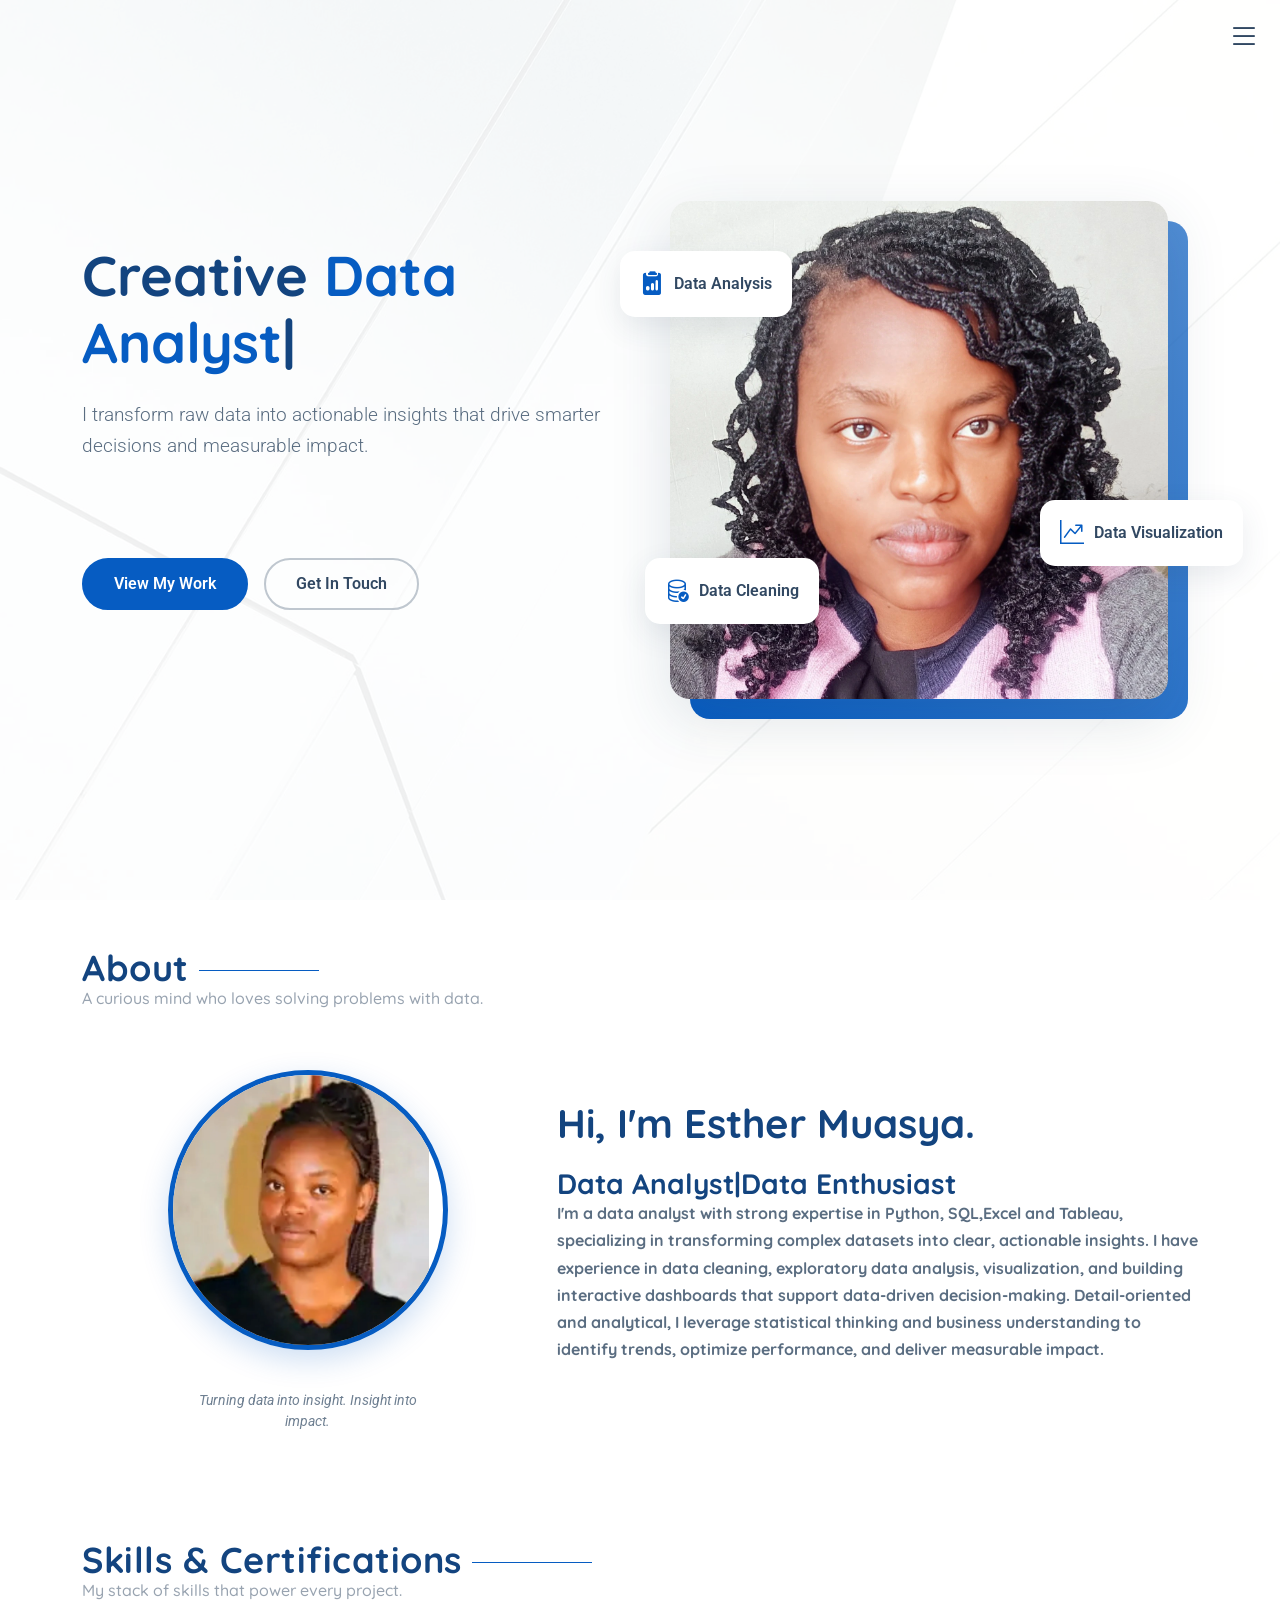
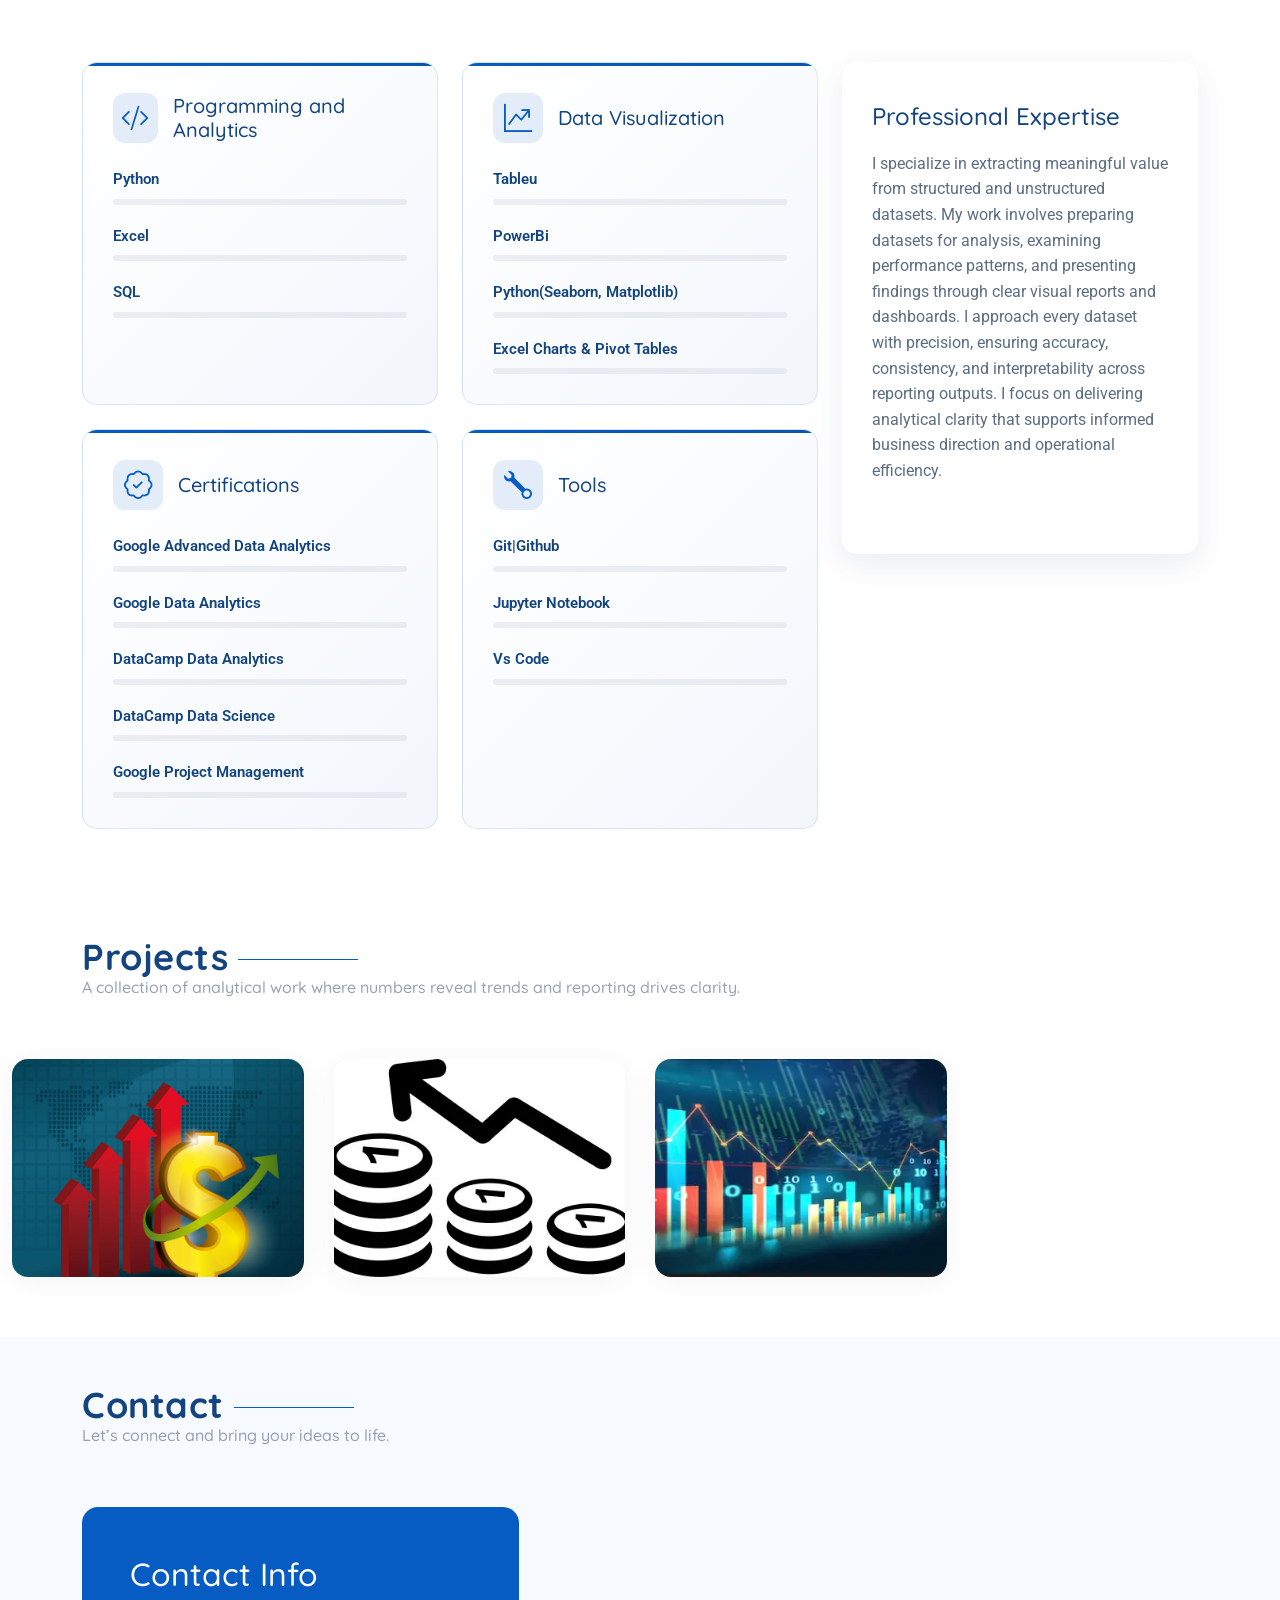
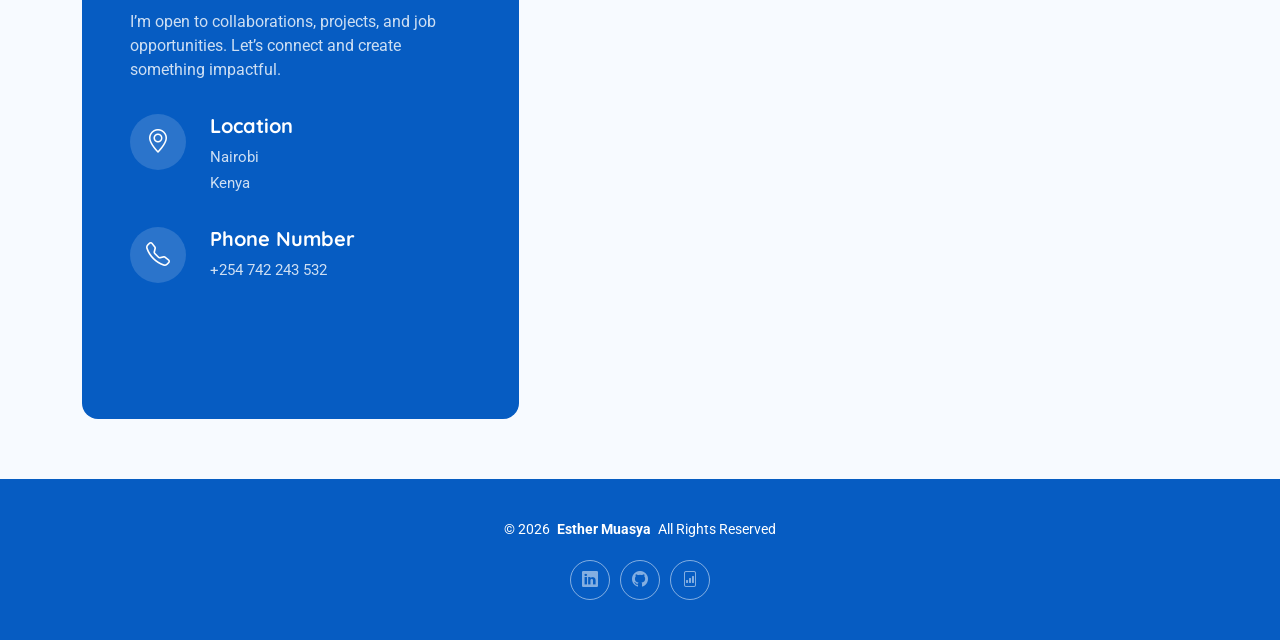
==== commit 391568dd: "Images" ====
--- a/index.html
+++ b/index.html
@@ -676,7 +676,7 @@
             <div class="col-xl-3 col-lg-4 col-md-6 portfolio-item isotope-item filter-ui">
               <article class="portfolio-entry">
                 <figure class="entry-image">
-                  <img src="assets/img/portfolio/wage patterns.webp" class="img-fluid" alt="" loading="lazy">
+                  <img src="assets/img/portfolio/Wage patterns.webp" class="img-fluid" alt="" loading="lazy">
                   <div class="entry-overlay">
                     <div class="overlay-content">
                       <div class="entry-meta"></div>
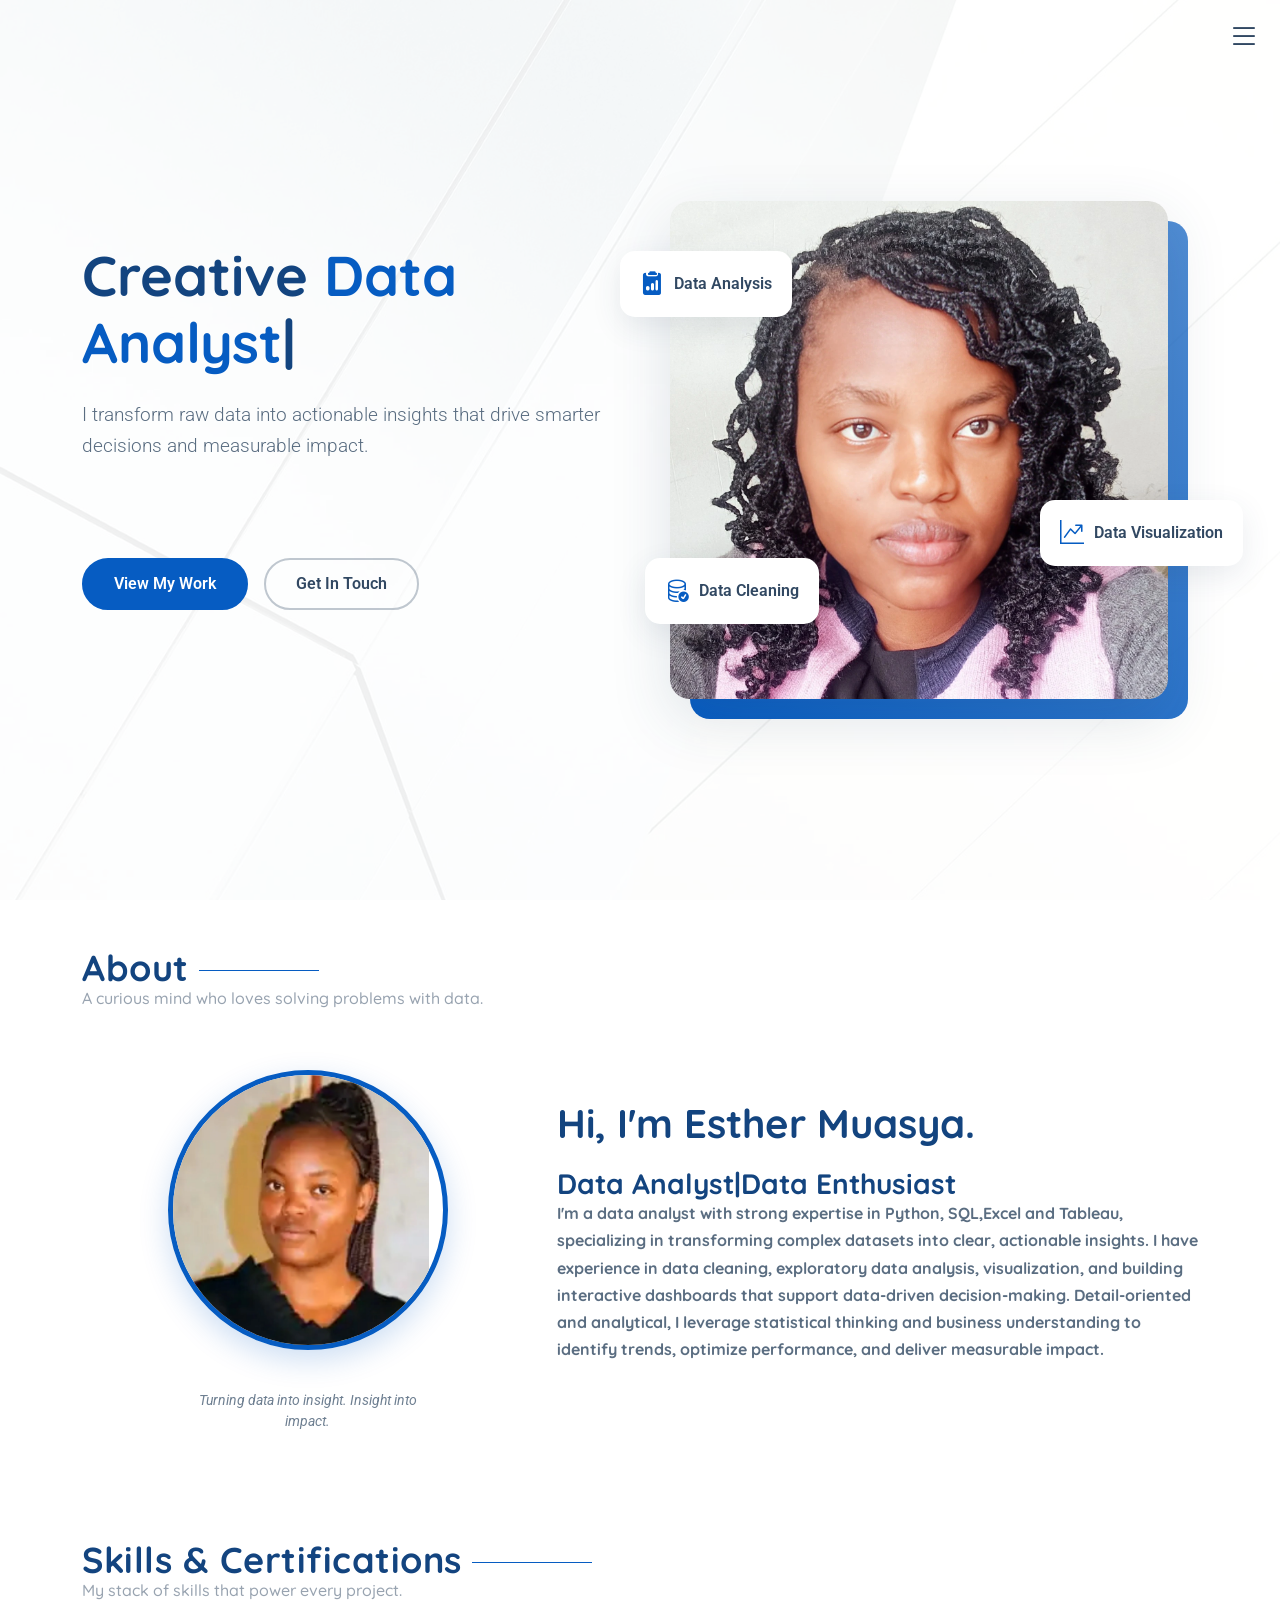
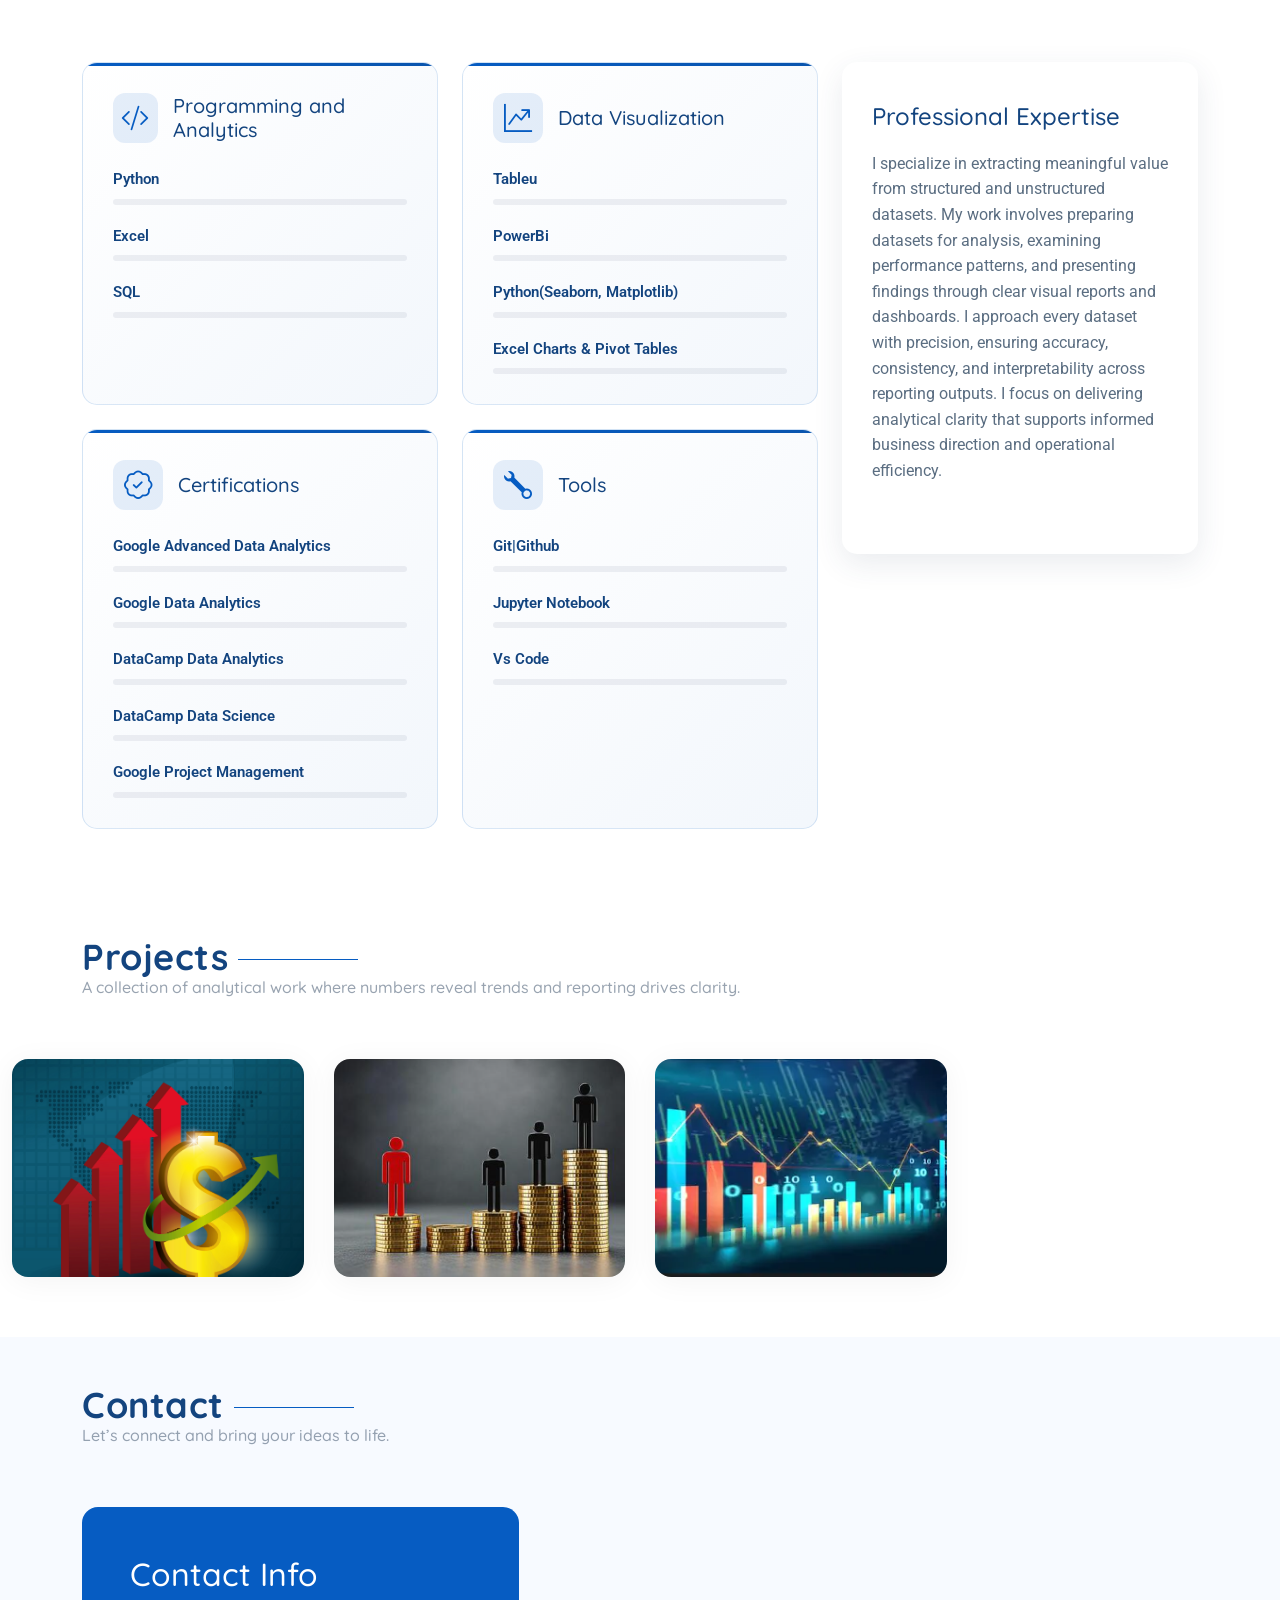
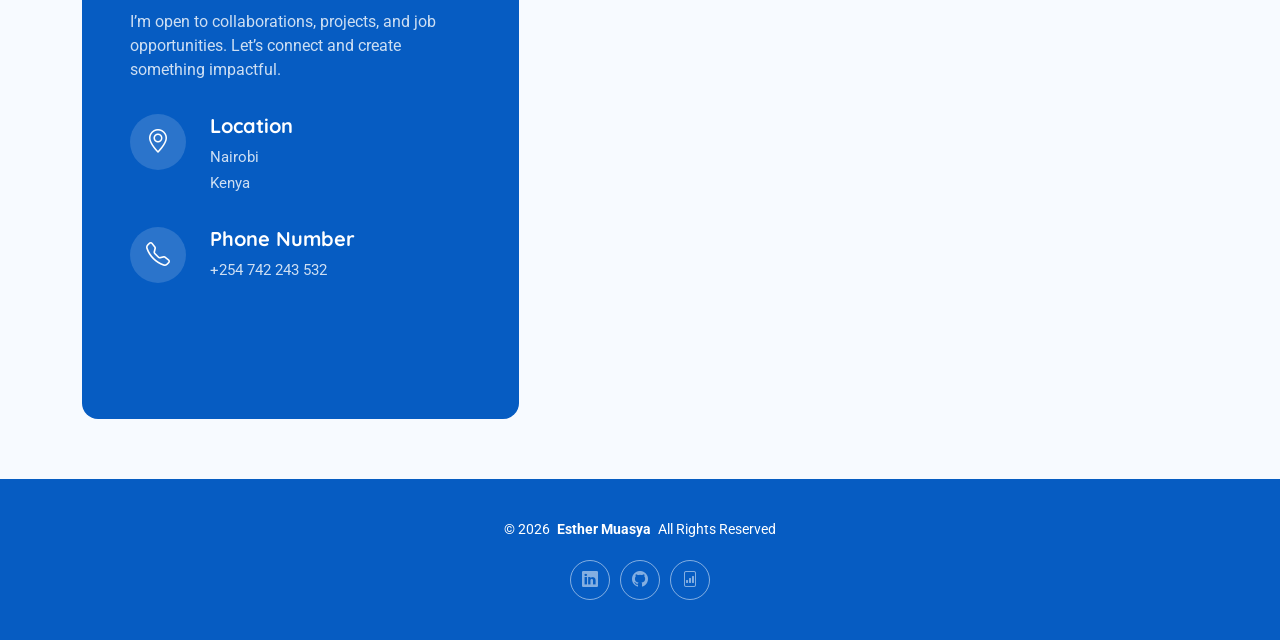
==== commit ef7dfad1: "Images" ====
--- a/index.html
+++ b/index.html
@@ -676,7 +676,7 @@
             <div class="col-xl-3 col-lg-4 col-md-6 portfolio-item isotope-item filter-ui">
               <article class="portfolio-entry">
                 <figure class="entry-image">
-                  <img src="assets/img/portfolio/Wage patterns.webp" class="img-fluid" alt="" loading="lazy">
+                  <img src="assets/img/salary.png" class="img-fluid" alt="" loading="lazy">
                   <div class="entry-overlay">
                     <div class="overlay-content">
                       <div class="entry-meta"></div>
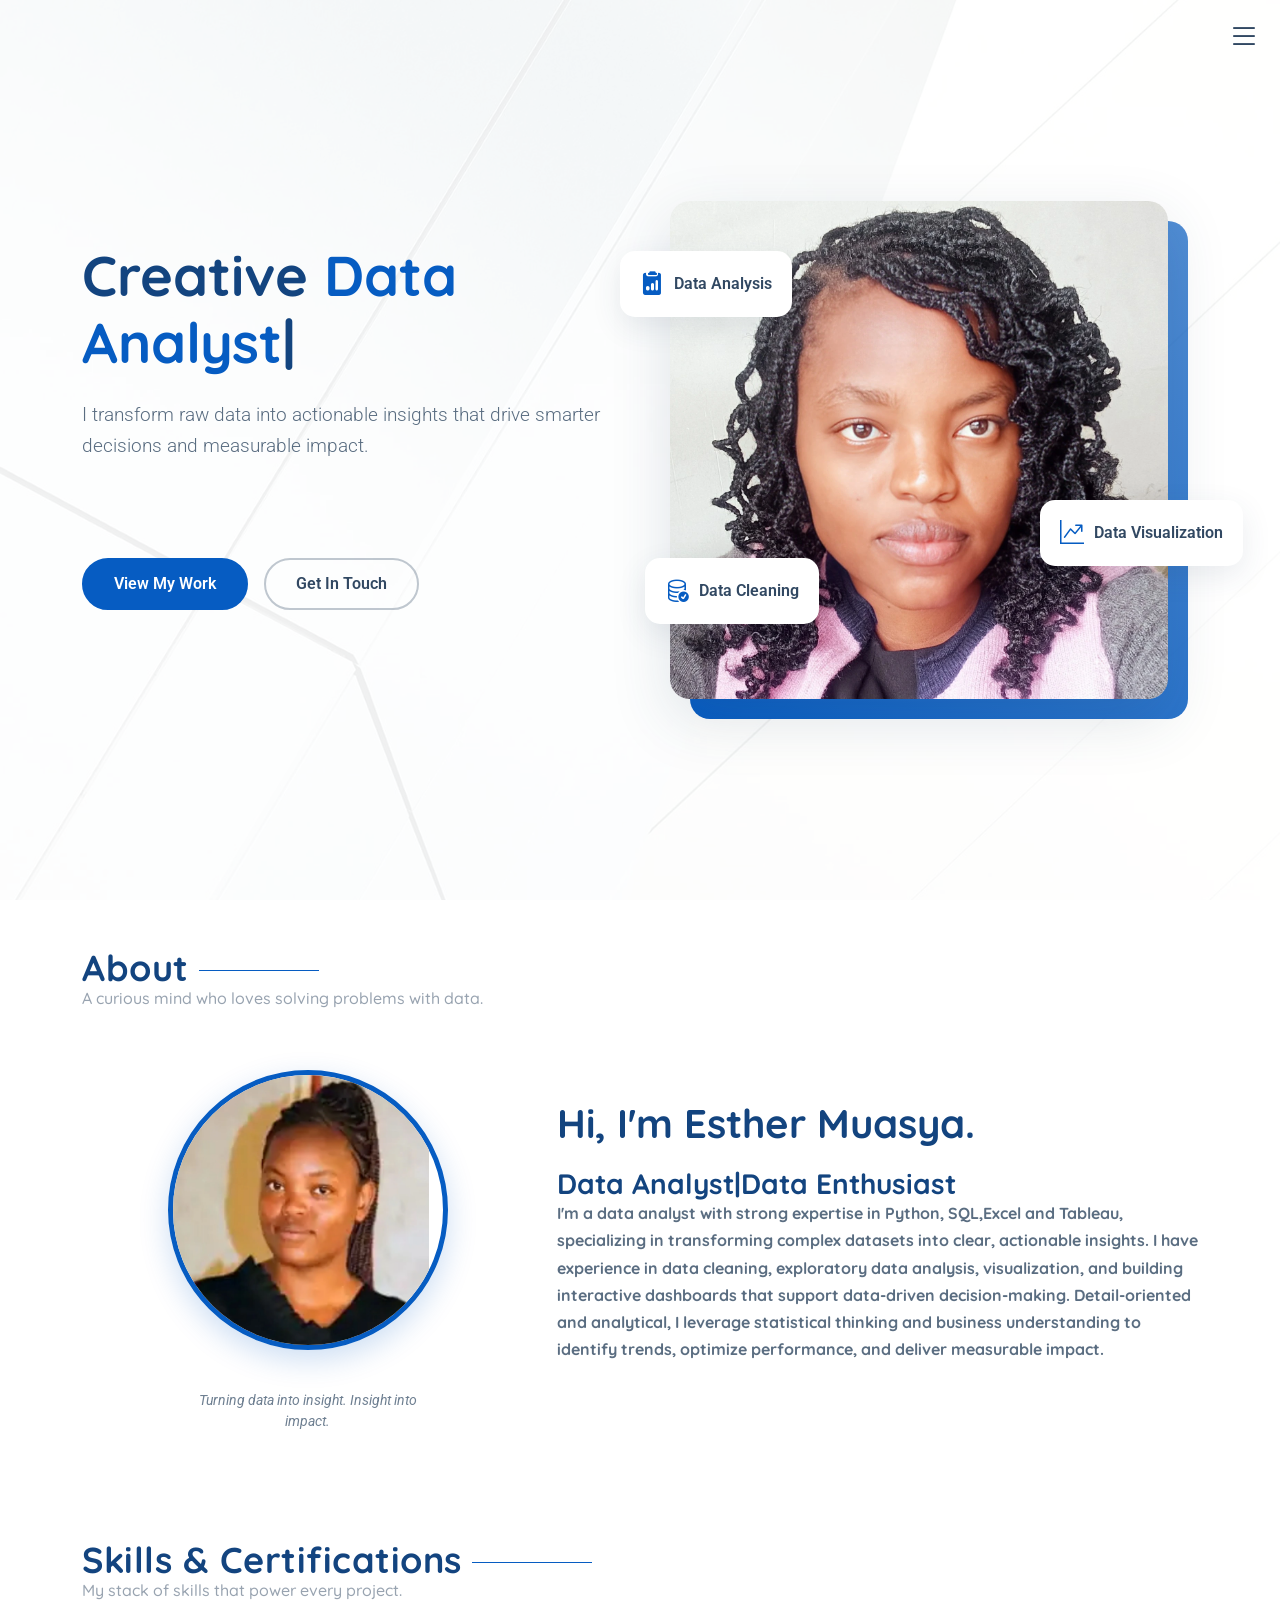
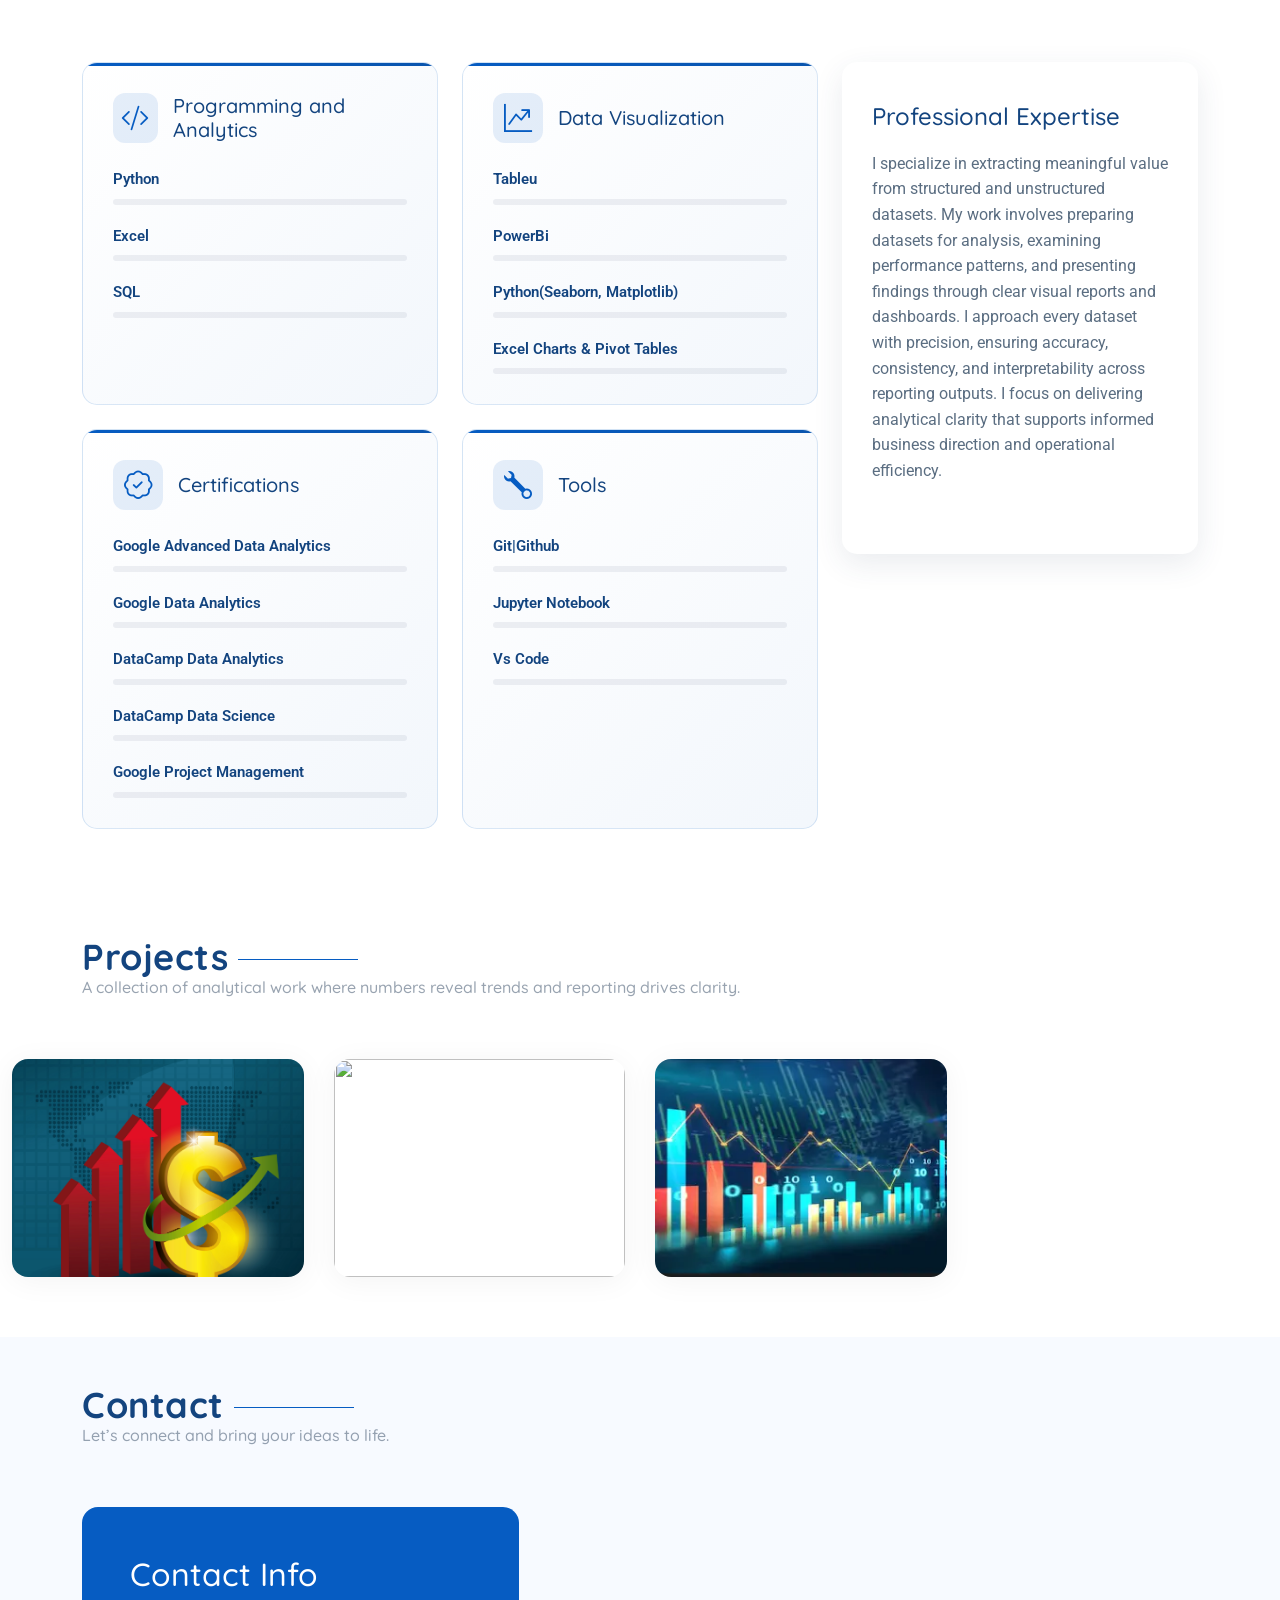
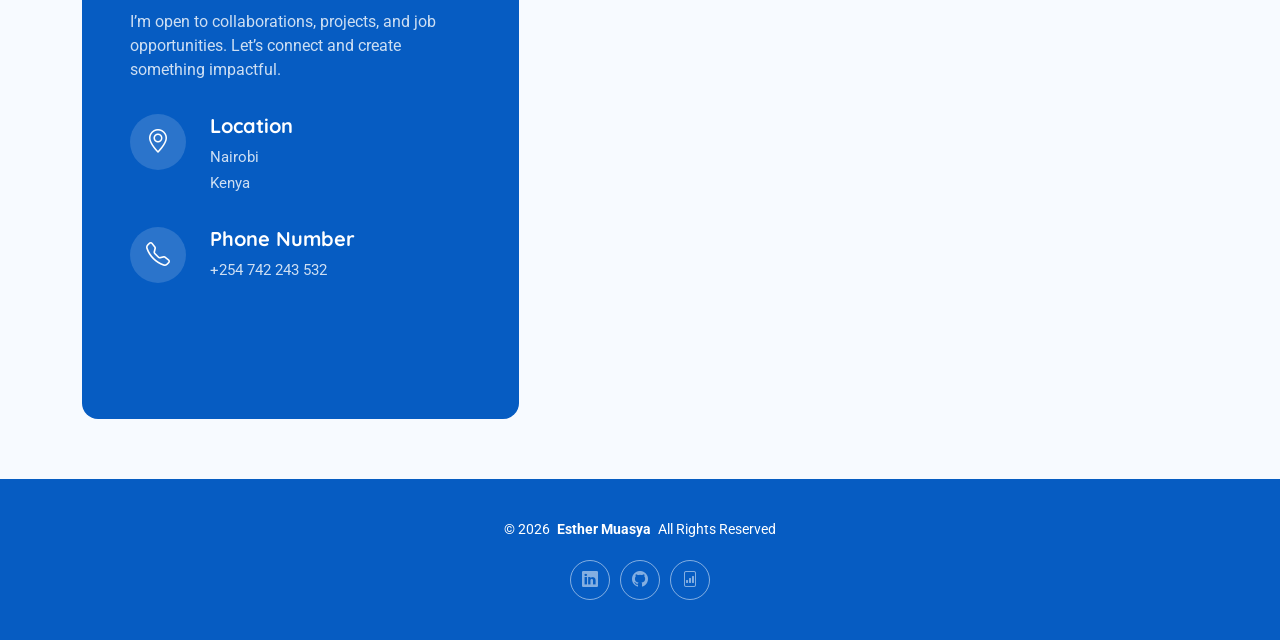
==== commit 8eb0a183: "Images" ====
--- a/index.html
+++ b/index.html
@@ -676,13 +676,13 @@
             <div class="col-xl-3 col-lg-4 col-md-6 portfolio-item isotope-item filter-ui">
               <article class="portfolio-entry">
                 <figure class="entry-image">
-                  <img src="assets/img/salary.png" class="img-fluid" alt="" loading="lazy">
+                  <img src="assets/img/portfolio/salary.webp" class="img-fluid" alt="" loading="lazy">
                   <div class="entry-overlay">
                     <div class="overlay-content">
                       <div class="entry-meta"></div>
                       <h3 class="entry-title">Exploring Wage Patterns & Determinants</h3>
                       <div class="entry-links">
-                        <a href="assets/img/portfolio/wage patterns.webp" class="glightbox" data-gallery="portfolio-gallery-ui" data-glightbox="title: EDA of Wage Patterns and Determinants; description: From raw data to insights on wage dynamics.">
+                        <a href="assets/img/portfolio/salary.webp" class="glightbox" data-gallery="portfolio-gallery-ui" data-glightbox="title: EDA of Wage Patterns and Determinants; description: From raw data to insights on wage dynamics.">
                           <i class="bi bi-arrows-angle-expand"></i>
                         </a>
                         <a href="wage-patterns.html">
